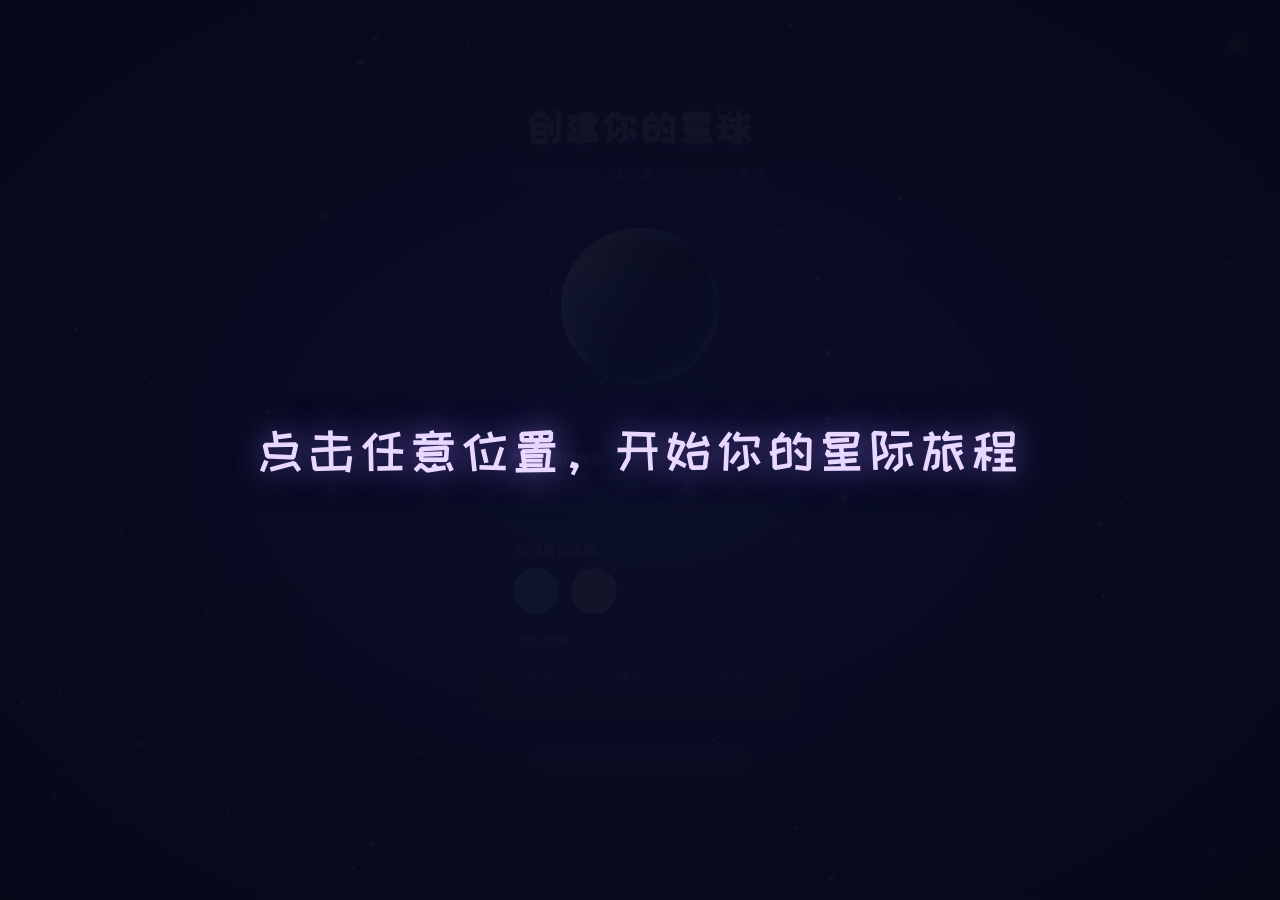
==== index.html @ 835b1e77 "初始提交：小王子伴读互动 H5 页面 6个互动环节完整实现：创建星球、发布招募令、角色审核、 深度表达、全景合影、视频等待页。纯前端项目，无构建工具。  Co-Authored-By: Claude " ====
<!DOCTYPE html>
<html lang="zh-CN">
<head>
  <meta charset="UTF-8">
  <meta name="viewport" content="width=device-width, initial-scale=1.0">
  <title>小王子星球 · 移民招募</title>

  <!-- Fonts (本地化) -->
  <link rel="stylesheet" href="css/fonts.css">

  <!-- Styles -->
  <link rel="stylesheet" href="css/style.css">
  <link rel="stylesheet" href="css/screens.css">
  <link rel="stylesheet" href="css/animations.css">

  <!-- Libraries (本地化) -->
  <script src="lib/anime.min.js"></script>
  <script src="lib/howler.min.js"></script>
  <script src="lib/wavesurfer.min.js"></script>
  <script src="lib/tsparticles.engine.min.js"></script>
  <script src="lib/tsparticles.bundle.min.js"></script>
  <script src="lib/typed.umd.js"></script>
</head>
<body>

  <!-- ============================================================
       全局背景 & 公共元素
       ============================================================ -->

  <!-- 粒子背景（保留兼容） -->
  <div id="particles-bg"></div>

  <!-- CSS 星空 -->
  <div class="stars" id="stars"></div>

  <!-- 流星 -->
  <div class="shooting-star" style="top:10%;left:5%;--angle:-25deg;--dur:6s;--delay:0.5s;--len:140px;"></div>
  <div class="shooting-star" style="top:25%;left:55%;--angle:-18deg;--dur:8s;--delay:3s;--len:180px;"></div>
  <div class="shooting-star" style="top:45%;left:20%;--angle:-32deg;--dur:7s;--delay:5.5s;--len:120px;"></div>
  <div class="shooting-star" style="top:18%;left:75%;--angle:-22deg;--dur:9s;--delay:2s;--len:160px;"></div>
  <div class="shooting-star" style="top:55%;left:40%;--angle:-28deg;--dur:10s;--delay:7s;--len:100px;"></div>

  <!-- BGM -->
  <!-- BGM 已禁用 -->

  <!-- 音效开关 -->
  <button id="audio-toggle" class="audio-btn" title="音效开关">
    <span class="audio-on">🔊</span>
    <span class="audio-off" style="display:none;">🔇</span>
  </button>


  <!-- 开始体验覆盖层（解锁音频） -->
  <div class="start-overlay" id="start-overlay">
    <div class="start-content">
      <div class="start-hint">点击任意位置，开始你的星际旅程</div>
    </div>
  </div>

  <!-- ============================================================
       环节一 · 创建星球
       - 命名星球、选颜色（蓝/粉）、选装饰（云朵/星环/小行星）
       - JS: planet-diy.js
       ============================================================ -->
  <section id="screen-1" class="screen active">
    <div class="screen-content screen-1-content">
      <h1 class="title-glow">创建你的星球</h1>
      <p class="subtitle">在浩瀚宇宙中，建立属于你自己的小星球</p>

      <div class="planet-stage">
        <div class="planet-container">
          <img id="planet-img" src="assets/images/planet/planet-base.png" alt="星球" class="planet-main">
        </div>
      </div>

      <div class="diy-panel">
        <div class="input-group">
          <label>为你的星球命名</label>
          <input type="text" id="planet-name-input" placeholder="输入星球名称..." maxlength="12">
        </div>
        <div class="color-picker">
          <label>选择星球色调</label>
          <div class="color-options">
            <button class="color-btn" data-color="blue" style="background: #7eb5e6;"></button>
            <button class="color-btn" data-color="pink" style="background: #f0a0b8;"></button>
          </div>
        </div>
        <div class="decoration-picker">
          <label>添加装饰</label>
          <div class="deco-options">
            <button class="deco-btn" data-deco="cloud">云朵</button>
            <button class="deco-btn" data-deco="ring">星环</button>
            <button class="deco-btn" data-deco="asteroid">小行星</button>
          </div>
        </div>
      </div>

      <button id="btn-create-planet" class="btn-primary btn-glow" disabled>
        创建我的星球！
      </button>
    </div>
  </section>


  <!-- ============================================================
       环节二 · 发布招募令
       - 思考气泡过渡 → 卷轴广播 → 黑影"我要来面试" → 审核官提示
       - 全自动推进，无需用户点击
       - JS: recruitment.js
       ============================================================ -->
  <section id="screen-2" class="screen">
    <div class="screen-content">
      <!-- 学生的星球（居中大图） -->
      <div class="s2-hero-planet" id="s2-hero-planet">
        <div class="s2-signal-rings" id="s2-signal-rings"></div>
        <span class="s2-hero-planet-name" id="s2-hero-planet-name"></span>
        <img src="assets/images/planet/planet-base.png" alt="我的星球" class="s2-hero-planet-img" id="s2-hero-planet-img">
      </div>

      <!-- 串场旁白字幕 -->
      <div class="narrator-subtitle" id="narrator-subtitle" style="display:none;">
        <span class="narrator-subtitle-text" id="narrator-subtitle-text"></span>
      </div>

      <!-- 阶段B：卷轴广播 -->
      <div class="scroll-container" id="scroll-container" style="display:none;">
        <div class="scroll-decoration scroll-top"></div>
        <div class="scroll-body" id="scroll-body">
          <h2 class="scroll-title" id="scroll-title"></h2>
          <div class="scroll-content" id="scroll-content"></div>
        </div>
        <div class="scroll-decoration scroll-bottom"></div>
      </div>

    </div>
  </section>


  <!-- ============================================================
       环节三 · 移民面试
       - 4角色同时登场，显示简历，学生点击选择1个 → 录音说理由
       - 暖色调控制台背景图
       - JS: review.js, characters.js
       ============================================================ -->
  <section id="screen-3" class="screen">
    <!-- 候选人网格（JS 动态填充） -->
    <div class="candidates-grid" id="candidates-grid"></div>

    <!-- 选中后：角色居中 + 录音按钮 -->
    <div class="s3-selected-phase" id="s3-selected-phase" style="display:none;">
      <div class="s3-selected-card" id="s3-selected-card"></div>
      <button class="s3-record-btn" id="s3-record-btn">
        <span class="s3-rec-ripple"></span>
        <span class="s3-rec-ripple"></span>
        <!-- 麦克风图片（与环节四同款） -->
        <img class="s3-mic-img" src="assets/images/ui/mic.png" alt="麦克风">
        <!-- 录音中的波形动画 -->
        <div class="s3-rec-waves">
          <span class="s3-wave-bar"></span>
          <span class="s3-wave-bar"></span>
          <span class="s3-wave-bar"></span>
          <span class="s3-wave-bar"></span>
          <span class="s3-wave-bar"></span>
        </div>
      </button>
      <span class="s3-record-hint" id="s3-record-hint">点击开始录音</span>
    </div>

    <!-- 助手飞行员对话框（底部） -->
    <div class="assistant-bar" id="assistant-bar">
      <div class="assistant-avatar">
        <img src="assets/images/characters/pilot-avatar.png" alt="助手飞行员">
      </div>
      <div class="assistant-content">
        <div class="assistant-message" id="assistant-message"></div>
      </div>
    </div>
  </section>


  <!-- ============================================================
       环节四 · 深度表达（邀请身边的人）
       - 三步：① 选人 → ② 星球相处说明书 → ③ 一句话总结
       - JS: invite.js
       ============================================================ -->
  <section id="screen-4" class="screen">

    <!-- 步骤指示器 -->
    <div class="s4-step-indicator" id="s4-step-indicator">
      <span class="step-dot active" data-step="1">1</span>
      <span class="step-line"></span>
      <span class="step-dot" data-step="2">2</span>
      <span class="step-line"></span>
      <span class="step-dot" data-step="3">3</span>
    </div>

    <!-- Step 1: 选人 -->
    <div class="s4-step active" id="s4-step-1">
      <div class="window-filmstrip">
        <div class="filmstrip-track">
          <div class="filmstrip-group">
            <div class="filmstrip-item"><img src="assets/images/妈妈.jpg" alt="妈妈"></div>
            <span class="filmstrip-label">妈妈</span>
          </div>
          <div class="filmstrip-group">
            <div class="filmstrip-item"><img src="assets/images/爸爸.jpg" alt="爸爸"></div>
            <span class="filmstrip-label">爸爸</span>
          </div>
          <div class="filmstrip-group">
            <div class="filmstrip-item"><img src="assets/images/好朋友.jpg" alt="好朋友"></div>
            <span class="filmstrip-label">好朋友</span>
          </div>
          <!-- 第二组（无缝循环） -->
          <div class="filmstrip-group">
            <div class="filmstrip-item"><img src="assets/images/妈妈.jpg" alt="妈妈"></div>
            <span class="filmstrip-label">妈妈</span>
          </div>
          <div class="filmstrip-group">
            <div class="filmstrip-item"><img src="assets/images/爸爸.jpg" alt="爸爸"></div>
            <span class="filmstrip-label">爸爸</span>
          </div>
          <div class="filmstrip-group">
            <div class="filmstrip-item"><img src="assets/images/好朋友.jpg" alt="好朋友"></div>
            <span class="filmstrip-label">好朋友</span>
          </div>
        </div>
      </div>

      <div class="holo-prompt">
        <div class="prompt-label">【发言提示】</div>
        <p class="prompt-text">
          除了书里的角色，你还可以邀请一个身边的人来你的星球。<br>
          想想看，你最想邀请谁？点击麦克风告诉我吧！
        </p>
      </div>
    </div>

    <!-- Step 2: 星球相处说明书 -->
    <div class="s4-step" id="s4-step-2" style="display:none;">
      <div class="s4-question-card">
        <div class="s4-card-icon">📖</div>
        <h3 class="s4-card-title">星球相处说明书</h3>
        <p class="s4-card-text">
          如果ta来到了你的星球，你会怎样和ta相处呢？<br>
          想一个让你们的星球充满快乐的相处秘诀吧！
        </p>
      </div>
    </div>

    <!-- Step 3: 封面语总结 -->
    <div class="s4-step" id="s4-step-3" style="display:none;">
      <div class="s4-question-card">
        <div class="s4-card-icon">✨</div>
        <h3 class="s4-card-title">相处说明书 · 封面语</h3>
        <p class="s4-card-text">
          用一句话总结：你领悟到的人与人之间相处的真谛是什么？
        </p>
      </div>
      <div class="s4-quotes-panel">
        <p class="s4-quotes-hint">也许这些话能给你一些灵感：</p>
        <div class="s4-quote-item">"真正重要的东西，用眼睛是看不见的。"<span class="s4-quote-author">—— 《小王子》</span></div>
        <div class="s4-quote-item">"如果你驯服了我，我们就彼此需要了。"<span class="s4-quote-author">—— 狐狸</span></div>
        <div class="s4-quote-item">"爱不是相互凝视，而是一起注视同一个方向。"<span class="s4-quote-author">—— 圣埃克苏佩里</span></div>
      </div>
    </div>

    <!-- 共享麦克风 -->
    <div class="s4-mic-wrap" id="s4MicWrap">
      <div class="mic-ripple"></div>
      <div class="mic-ripple"></div>
      <div class="mic-ripple"></div>
      <img class="mic-icon" src="assets/images/ui/mic.png" alt="麦克风">
      <div class="mic-shadow"></div>
      <div class="mic-hint">点击发言</div>
    </div>

    <!-- 飞行员对话框（与环节三同款） -->
    <div class="assistant-bar s4-assistant-bar" id="s4-assistant-bar" style="display:none;">
      <div class="assistant-avatar">
        <img src="assets/images/characters/pilot-avatar.png" alt="助手飞行员">
      </div>
      <div class="assistant-content">
        <div class="assistant-message" id="s4-assistant-message"></div>
      </div>
    </div>

    <!-- 完成 → 视频等待 -->
    <button id="btn-to-panorama" class="btn-primary btn-glow" style="display:none;">
      查看我的星球纪录片！
    </button>

  </section>


  <!-- ============================================================
       环节五 · 视频等待页
       - 纪录片生成等待状态
       - JS: video-wait.js
       ============================================================ -->
  <section id="screen-5" class="screen">
    <div class="screen-content s5-video-content">
      <!-- 浮动粒子 -->
      <div class="s5v-particles" id="s5v-particles"></div>

      <!-- 星球视觉 -->
      <div class="s5v-planet-visual">
        <div class="s5v-planet-glow"></div>
        <img id="s5v-planet-img" src="assets/images/planet/planet-base.png" alt="星球" class="s5v-planet-img">
        <div class="s5v-orbit-ring s5v-orbit-1"></div>
        <div class="s5v-orbit-ring s5v-orbit-2"></div>
        <div class="s5v-orbit-ring s5v-orbit-3"></div>
      </div>

      <!-- 主文案 -->
      <h2 class="s5v-title" id="s5v-title"></h2>
      <p class="s5v-subtitle" id="s5v-subtitle"></p>

      <!-- 装饰进度条 -->
      <div class="s5v-progress-wrap">
        <div class="s5v-progress-bar">
          <div class="s5v-progress-glow"></div>
        </div>
        <p class="s5v-progress-hint">请耐心等待……</p>
      </div>

      <!-- 底部操作 -->
      <div class="s5v-actions">
        <button id="btn-restart" class="btn-secondary">重新开始</button>
      </div>
    </div>
  </section>


  <!-- ============================================================
       公共：转场遮罩 & 脚本加载
       ============================================================ -->
  <div id="transition-overlay" class="transition-overlay"></div>

  <!-- JS 模块（按依赖顺序加载） -->
  <script src="js/audio-manager.js"></script>
  <script src="js/particles-config.js"></script>
  <script src="js/recorder.js"></script>
  <script src="js/planet-diy.js"></script>      <!-- 环节一 -->
  <script src="js/recruitment.js"></script>      <!-- 环节二 -->
  <script src="js/characters.js"></script>       <!-- 环节三(数据) -->
  <script src="js/review.js"></script>           <!-- 环节三 -->
  <script src="js/invite.js"></script>           <!-- 环节四 -->
  <script src="js/video-wait.js"></script>       <!-- 环节五 -->
  <script src="js/app.js"></script>              <!-- 主控制器 -->
</body>
</html>
---- css/fonts.css ----
/* 本地字体（替代 Google Fonts CDN） */
@font-face {
  font-family: 'Ma Shan Zheng';
  font-style: normal;
  font-weight: 400;
  font-display: swap;
  src: url(../assets/fonts/MaShanZheng-Regular.ttf) format('truetype');
}
@font-face {
  font-family: 'Noto Sans SC';
  font-style: normal;
  font-weight: 300;
  font-display: swap;
  src: url(../assets/fonts/NotoSansSC-Light.ttf) format('truetype');
}
@font-face {
  font-family: 'Noto Sans SC';
  font-style: normal;
  font-weight: 400;
  font-display: swap;
  src: url(../assets/fonts/NotoSansSC-Regular.ttf) format('truetype');
}
@font-face {
  font-family: 'Noto Sans SC';
  font-style: normal;
  font-weight: 500;
  font-display: swap;
  src: url(../assets/fonts/NotoSansSC-Medium.ttf) format('truetype');
}
@font-face {
  font-family: 'Noto Sans SC';
  font-style: normal;
  font-weight: 700;
  font-display: swap;
  src: url(../assets/fonts/NotoSansSC-Bold.ttf) format('truetype');
}
@font-face {
  font-family: 'ZCOOL KuaiLe';
  font-style: normal;
  font-weight: 400;
  font-display: swap;
  src: url(../assets/fonts/ZCOOLKuaiLe-Regular.ttf) format('truetype');
}
---- css/style.css ----
/* ===== 全局样式 ===== */
:root {
  --bg-dark: #0a0e27;
  --bg-deep: #060918;
  --primary: #6c5ce7;
  --primary-light: #a29bfe;
  --accent: #fdcb6e;
  --accent-glow: #f9ca24;
  --success: #00b894;
  --danger: #e17055;
  --warning: #fdcb6e;
  --text: #dfe6e9;
  --text-dim: #636e72;
  --card-bg: rgba(255, 255, 255, 0.05);
  --card-border: rgba(255, 255, 255, 0.1);
  --font-display: 'ZCOOL KuaiLe', 'Ma Shan Zheng', cursive;
  --font-body: 'ZCOOL KuaiLe', -apple-system, sans-serif;
  --glow-primary: 0 0 20px rgba(108, 92, 231, 0.5), 0 0 40px rgba(108, 92, 231, 0.3);
  --glow-accent: 0 0 20px rgba(253, 203, 110, 0.5), 0 0 40px rgba(253, 203, 110, 0.3);
}

* {
  margin: 0;
  padding: 0;
  box-sizing: border-box;
}

html, body {
  width: 100%;
  height: 100%;
  overflow: hidden;
  background: linear-gradient(135deg, #0a0a2e 0%, #1a1040 40%, #0d0d28 100%);
  color: #e0d8f0;
  font-family: 'Noto Sans SC', var(--font-body);
  font-size: 14px;
  -webkit-font-smoothing: antialiased;
}

/* ===== 星空背景 (CSS Stars) ===== */
#particles-bg {
  display: none; /* tsParticles 已替换为 CSS 星空 */
}

.stars {
  position: fixed;
  top: 0;
  left: 0;
  width: 100%;
  height: 100%;
  pointer-events: none;
  z-index: 0;
}

.star {
  position: absolute;
  border-radius: 50%;
  background: rgba(255,255,255,1);
}

.star-warm {
  animation: starTwinkleWarm var(--d) ease-in-out infinite alternate;
  box-shadow: 0 0 4px rgba(255,220,130,0.6), 0 0 10px rgba(255,220,130,0.25);
}

.star-cool {
  animation: starTwinkleWarm var(--d) ease-in-out infinite alternate;
  box-shadow: 0 0 4px rgba(180,200,255,0.6), 0 0 10px rgba(180,200,255,0.25);
}

.star-bright {
  animation: starTwinkleBright var(--d) ease-in-out infinite alternate;
  box-shadow: 0 0 6px rgba(255,255,255,0.8), 0 0 16px rgba(255,220,160,0.4), 0 0 30px rgba(255,220,160,0.15);
}

@keyframes starTwinkleWarm {
  0%   { opacity: 0.15; transform: scale(0.8); }
  100% { opacity: 0.9;  transform: scale(1.2); }
}

@keyframes starTwinkleBright {
  0%   { opacity: 0.3; transform: scale(0.9); }
  100% { opacity: 1;   transform: scale(1.4); }
}

/* ===== 流星 ===== */
.shooting-star {
  position: fixed;
  height: 2px;
  border-radius: 2px;
  opacity: 0;
  z-index: 0;
  pointer-events: none;
  animation: shoot var(--dur) ease-in var(--delay) infinite;
  transform: rotate(var(--angle));
}

.shooting-star::before {
  content: '';
  position: absolute;
  top: 0; left: 0;
  width: 100%; height: 100%;
  background: linear-gradient(90deg, transparent, rgba(255,230,170,0.4) 30%, rgba(255,220,140,0.9));
  border-radius: 2px;
}

.shooting-star::after {
  content: '';
  position: absolute;
  top: 50%; right: -3px;
  width: 6px; height: 6px;
  transform: translateY(-50%);
  border-radius: 50%;
  background: rgba(255,240,200,1);
  box-shadow: 0 0 8px rgba(255,230,170,0.9), 0 0 20px rgba(255,220,140,0.5);
}

@keyframes shoot {
  0%   { opacity: 0; transform: rotate(var(--angle)) translateX(0); width: 40px; }
  3%   { opacity: 1; width: var(--len); }
  20%  { opacity: 0.8; }
  35%  { opacity: 0; transform: rotate(var(--angle)) translateX(500px); }
  100% { opacity: 0; }
}

/* ===== Screen 基础 ===== */
.screen {
  position: fixed;
  top: 0;
  left: 0;
  width: 100%;
  height: 100%;
  display: none;
  z-index: 1;
  overflow-y: auto;
  overflow-x: hidden;
}

.screen.active {
  display: flex;
  align-items: center;
  justify-content: center;
}

.screen-content {
  position: relative;
  width: 100%;
  max-width: 1000px;
  margin: 0 auto;
  padding: 2vh 20px;
  z-index: 2;
  text-align: center;
}

/* ===== 开始体验覆盖层 ===== */
.start-overlay {
  position: fixed;
  inset: 0;
  z-index: 200;
  background: radial-gradient(ellipse at center, rgba(10, 14, 39, 0.95) 0%, rgba(6, 9, 24, 0.98) 100%);
  display: flex;
  align-items: center;
  justify-content: center;
  cursor: pointer;
  transition: opacity 0.8s ease;
}

.start-overlay.hidden {
  opacity: 0;
  pointer-events: none;
}

.start-content {
  text-align: center;
}

.start-title {
  font-family: var(--font-display);
  font-size: clamp(2rem, 4vw, 3.5rem);
  color: #e8d8ff;
  letter-spacing: 6px;
  text-shadow: 0 0 30px rgba(160, 120, 255, 0.5), 0 0 60px rgba(160, 120, 255, 0.2);
  margin-bottom: 24px;
}

.start-hint {
  font-family: var(--font-display);
  font-size: clamp(2rem, 4vw, 3.5rem);
  color: #e8d8ff;
  letter-spacing: 6px;
  text-shadow: 0 0 30px rgba(160, 120, 255, 0.5), 0 0 60px rgba(160, 120, 255, 0.2);
  animation: startPulse 2s ease-in-out infinite;
}

@keyframes startPulse {
  0%, 100% { opacity: 0.6; }
  50% { opacity: 1; }
}

/* ===== 转场遮罩 ===== */
.transition-overlay {
  position: fixed;
  top: 0;
  left: 0;
  width: 100%;
  height: 100%;
  background: var(--bg-dark);
  z-index: 100;
  opacity: 0;
  pointer-events: none;
}

/* ===== 音频按钮 ===== */
.audio-btn {
  position: fixed;
  top: 20px;
  right: 20px;
  z-index: 99;
  width: 44px;
  height: 44px;
  border-radius: 50%;
  border: 2px solid var(--card-border);
  background: var(--card-bg);
  color: var(--text);
  font-size: 20px;
  cursor: pointer;
  backdrop-filter: blur(10px);
  transition: all 0.3s ease;
  display: flex;
  align-items: center;
  justify-content: center;
}

.audio-btn:hover {
  border-color: var(--primary-light);
  box-shadow: var(--glow-primary);
  transform: scale(1.1);
}

/* ===== 通用标题 ===== */
.title-glow {
  font-family: var(--font-display);
  font-size: clamp(1.4rem, 3.5vh, 2.5rem);
  color: var(--accent);
  text-shadow: 0 0 20px rgba(253, 203, 110, 0.6), 0 0 40px rgba(253, 203, 110, 0.3);
  margin-bottom: 0.5vh;
}

.subtitle {
  font-size: clamp(0.8rem, 1.5vh, 1.1rem);
  color: var(--text-dim);
  margin-bottom: 2vh;
  letter-spacing: 2px;
}

.section-title {
  font-family: var(--font-display);
  font-size: 1.8rem;
  color: var(--accent);
  text-shadow: 0 0 15px rgba(253, 203, 110, 0.4);
  margin-bottom: 8px;
}

.section-desc {
  font-size: 1rem;
  color: var(--text-dim);
  margin-bottom: 24px;
}

/* ===== 按钮 ===== */
.btn-primary {
  display: inline-flex;
  align-items: center;
  justify-content: center;
  gap: 6px;
  padding: 10px 28px;
  font-family: var(--font-display);
  font-size: 1rem;
  color: #fff;
  background: linear-gradient(135deg, var(--primary), #8b5cf6);
  border: none;
  border-radius: 50px;
  cursor: pointer;
  transition: all 0.3s ease;
  position: relative;
  overflow: hidden;
}

.btn-primary:hover:not(:disabled) {
  transform: translateY(-2px);
  box-shadow: var(--glow-primary);
}

.btn-primary:disabled {
  opacity: 0.4;
  cursor: not-allowed;
}

.btn-primary::after {
  content: '';
  position: absolute;
  inset: 0;
  background: linear-gradient(135deg, transparent 30%, rgba(255,255,255,0.1) 50%, transparent 70%);
  transform: translateX(-100%);
  transition: transform 0.6s;
}

.btn-primary:hover:not(:disabled)::after {
  transform: translateX(100%);
}

.btn-secondary {
  padding: 12px 30px;
  font-family: var(--font-display);
  font-size: 1rem;
  color: var(--text);
  background: transparent;
  border: 2px solid var(--card-border);
  border-radius: 50px;
  cursor: pointer;
  transition: all 0.3s ease;
}

.btn-secondary:hover {
  border-color: var(--primary-light);
  color: var(--primary-light);
}

.btn-sm {
  padding: 8px 20px;
  font-size: 0.9rem;
}

.btn-glow {
  animation: btnGlowPulse 2s ease-in-out infinite;
}

/* ===== 输入框 ===== */
.input-group {
  margin-bottom: 1.5vh;
  text-align: left;
}

.input-group label {
  display: block;
  font-size: 0.95rem;
  color: var(--primary-light);
  margin-bottom: 8px;
  letter-spacing: 1px;
}

.input-group input {
  width: 100%;
  padding: 8px 12px;
  font-family: var(--font-body);
  font-size: 0.95rem;
  color: var(--text);
  background: rgba(255, 255, 255, 0.06);
  border: 2px solid var(--card-border);
  border-radius: 12px;
  outline: none;
  transition: all 0.3s ease;
}

.input-group input:focus {
  border-color: var(--primary);
  box-shadow: 0 0 15px rgba(108, 92, 231, 0.3);
  background: rgba(255, 255, 255, 0.08);
}

.input-group input::placeholder {
  color: var(--text-dim);
}

/* ===== 卡片容器 ===== */
.card {
  background: var(--card-bg);
  border: 1px solid var(--card-border);
  border-radius: 16px;
  padding: 20px;
  backdrop-filter: blur(10px);
}

/* ===== 滚动条 ===== */
::-webkit-scrollbar {
  width: 6px;
}

::-webkit-scrollbar-track {
  background: transparent;
}

::-webkit-scrollbar-thumb {
  background: rgba(108, 92, 231, 0.3);
  border-radius: 3px;
}

::-webkit-scrollbar-thumb:hover {
  background: rgba(108, 92, 231, 0.5);
}
---- css/screens.css ----
/* ========== Screen 1: 星球DIY (星球图2 风格) ========== */

/* Screen 1 专用居中布局 */
.screen-1-content {
  max-width: 520px;
  padding: 32px 28px;
  display: flex;
  flex-direction: column;
  align-items: center;
  gap: 24px;
  height: 100vh;
  overflow-y: auto;
  justify-content: center;
  scrollbar-width: none; /* Firefox */
  -ms-overflow-style: none; /* IE/Edge */
}

.screen-1-content::-webkit-scrollbar {
  display: none; /* Chrome/Safari */
}

/* 覆盖 Screen 1 的标题样式 */
#screen-1 .title-glow {
  font-family: 'ZCOOL KuaiLe', sans-serif;
  font-size: 32px;
  letter-spacing: 3px;
  color: #e8d8ff;
  text-shadow: 0 0 20px rgba(160,120,255,0.4);
}

#screen-1 .subtitle {
  font-size: 14px;
  color: rgba(200,190,220,0.5);
  letter-spacing: 1px;
  margin-bottom: 0;
}

/* 星球舞台 */
.planet-stage {
  position: relative;
  width: 280px;
  height: 280px;
  display: flex;
  align-items: center;
  justify-content: center;
}

.planet-container {
  position: relative;
  width: 100%;
  height: 100%;
  display: flex;
  align-items: center;
  justify-content: center;
}

.planet-main {
  width: 220px;
  height: 220px;
  object-fit: contain;
  animation: planetFloat 5s ease-in-out infinite;
}

/* DIY 面板 */
.diy-panel {
  width: 100%;
  display: flex;
  flex-direction: column;
  gap: 20px;
  background: rgba(255,255,255,0.05);
  border: 1px solid rgba(255,255,255,0.08);
  border-radius: 20px;
  padding: 24px 28px;
  backdrop-filter: blur(8px);
  position: relative;
  z-index: 10;
}

/* 输入组 - Screen 1 覆盖 */
#screen-1 .input-group label,
.color-picker > label,
.decoration-picker > label {
  font-size: 14px;
  font-weight: 500;
  color: rgba(200,190,230,0.7);
  letter-spacing: 0.5px;
}

#screen-1 .input-group input {
  padding: 10px 16px;
  border-radius: 12px;
  border: 1px solid rgba(160,140,220,0.2);
  background: rgba(255,255,255,0.06);
  color: #e0d8f0;
  font-size: 15px;
  outline: none;
  transition: border-color 0.3s;
}

#screen-1 .input-group input:focus {
  border-color: rgba(160,140,220,0.5);
  box-shadow: none;
}

#screen-1 .input-group input::placeholder {
  color: rgba(200,190,220,0.3);
}

/* 颜色选择器 */
.color-picker {
  display: flex;
  flex-direction: column;
  gap: 10px;
}

.color-picker label {
  display: block;
  font-size: 14px;
  color: rgba(200,190,230,0.7);
  letter-spacing: 0.5px;
}

.color-options {
  display: flex;
  gap: 12px;
}

.color-btn {
  width: 40px;
  height: 40px;
  border-radius: 50%;
  border: 3px solid transparent;
  cursor: pointer;
  transition: all 0.3s;
  font-size: 0;
  overflow: hidden;
  text-indent: -999px;
}

.color-btn.active {
  border-color: rgba(255,255,255,0.7);
  box-shadow: 0 0 12px rgba(255,255,255,0.2);
  transform: scale(1.1);
}

.color-btn:hover {
  transform: scale(1.1);
}

/* 装饰选择器 */
.decoration-picker {
  display: flex;
  flex-direction: column;
  gap: 10px;
}

.decoration-picker label {
  display: block;
  font-size: 14px;
  color: rgba(200,190,230,0.7);
  letter-spacing: 0.5px;
}

.deco-options {
  display: flex;
  gap: 10px;
}

.deco-btn {
  padding: 8px 16px;
  border-radius: 12px;
  border: 1px solid rgba(160,140,220,0.2);
  background: rgba(255,255,255,0.05);
  color: rgba(200,190,230,0.8);
  font-size: 13px;
  cursor: pointer;
  transition: all 0.3s;
}

.deco-btn.active {
  border-color: rgba(160,140,220,0.5);
  background: rgba(160,140,220,0.15);
  color: #e0d8f0;
  box-shadow: 0 0 10px rgba(160,140,220,0.15);
}

.deco-btn:hover {
  border-color: rgba(160,140,220,0.4);
  background: rgba(160,140,220,0.1);
}

/* Screen 1 主按钮样式覆盖 */
#screen-1 .btn-primary {
  padding: 14px 48px;
  border-radius: 28px;
  border: 1px solid rgba(180,150,255,0.3);
  background: linear-gradient(135deg, rgba(160,120,255,0.5), rgba(120,80,220,0.6));
  color: rgba(230,220,255,0.95);
  font-family: 'ZCOOL KuaiLe', sans-serif;
  font-size: 18px;
  letter-spacing: 2px;
  cursor: pointer;
  box-shadow: 0 4px 20px rgba(140,100,255,0.25);
  transition: all 0.3s;
  backdrop-filter: blur(8px);
}

#screen-1 .btn-primary:hover {
  transform: scale(1.05);
  box-shadow: 0 6px 28px rgba(140,100,255,0.4);
}

#screen-1 .btn-primary:active {
  transform: scale(0.97);
}

#screen-1 .btn-primary:disabled {
  opacity: 0.35;
  cursor: not-allowed;
  transform: none;
  box-shadow: none;
}

/* ========== Screen 2: 招募令 ========== */
.mini-planet {
  display: none;
}

.mini-planet-img {
  width: 50px;
  height: 50px;
  object-fit: contain;
  animation: planetFloat 4s ease-in-out infinite;
}

.mini-planet-name {
  font-family: var(--font-display);
  font-size: 0.9rem;
  color: var(--accent);
}

/* -- S2 学生星球（居中大图） -- */
.s2-hero-planet {
  display: flex;
  flex-direction: column;
  align-items: center;
  position: fixed;
  top: 15vh;
  left: 50%;
  transform: translateX(-50%);
  z-index: 10;
}

.s2-hero-planet-img {
  width: clamp(140px, 30vw, 220px);
  height: clamp(140px, 30vw, 220px);
  object-fit: contain;
  animation: planetFloat 4s ease-in-out infinite;
  filter: drop-shadow(0 0 20px rgba(160, 140, 255, 0.3));
}

.s2-hero-planet-name {
  font-family: var(--font-display);
  font-size: clamp(16px, 2.5vw, 22px);
  color: var(--accent);
  margin-bottom: 12px;
  letter-spacing: 1px;
  text-shadow: 0 0 10px rgba(180, 160, 255, 0.4);
}

/* 信号波纹容器 */
.s2-signal-rings {
  position: absolute;
  top: 50%;
  left: 50%;
  transform: translate(-50%, -50%);
  width: 0;
  height: 0;
  pointer-events: none;
}

.s2-signal-ring {
  position: absolute;
  top: 50%;
  left: 50%;
  transform: translate(-50%, -50%);
  width: 60px;
  height: 60px;
  border-radius: 50%;
  border: 2px solid rgba(160, 140, 255, 0.6);
  box-shadow: 0 0 12px rgba(160, 140, 255, 0.3), inset 0 0 12px rgba(160, 140, 255, 0.1);
  opacity: 0;
}

/* -- 全息招募令面板 -- */
.scroll-container {
  max-width: 420px;
  margin: 5vh auto 2vh;
  position: relative;
}

.scroll-decoration {
  display: none;
}

.scroll-body {
  position: relative;
  background: radial-gradient(ellipse at center,
    rgba(120, 100, 220, 0.12) 0%,
    rgba(80, 60, 180, 0.06) 60%,
    transparent 100%);
  backdrop-filter: blur(16px) saturate(1.2);
  -webkit-backdrop-filter: blur(16px) saturate(1.2);
  border: 1px solid rgba(160, 140, 255, 0.2);
  border-radius: 20px;
  padding: 32px 28px;
  color: #e0d8f0;
  font-family: var(--font-display);
  max-height: 0;
  overflow: hidden;
  opacity: 0;
  transform-origin: top;
  box-shadow:
    0 0 40px rgba(120, 100, 220, 0.1),
    0 0 80px rgba(120, 100, 220, 0.05),
    inset 0 0 30px rgba(160, 140, 255, 0.04);
}

/* 顶部发光边线 */
.scroll-body::before {
  content: '';
  position: absolute;
  top: 0;
  left: 10%;
  right: 10%;
  height: 1px;
  background: linear-gradient(90deg, transparent, rgba(180, 160, 255, 0.6), transparent);
}

/* 扫描线动画 */
.scroll-body::after {
  content: '';
  position: absolute;
  top: 0;
  left: 0;
  right: 0;
  height: 2px;
  background: linear-gradient(90deg, transparent, rgba(180, 160, 255, 0.4), transparent);
  animation: holoScanline 3s ease-in-out infinite;
  pointer-events: none;
}

@keyframes holoScanline {
  0%, 100% { top: 0; opacity: 0; }
  10% { opacity: 1; }
  90% { opacity: 1; }
  100% { top: 100%; opacity: 0; }
}

.scroll-body.unrolled {
  animation: holoReveal 0.4s ease-out forwards;
}

@keyframes holoReveal {
  0% {
    max-height: 0;
    opacity: 0;
    transform: scaleY(0.8);
    filter: brightness(1.5) blur(2px);
  }
  100% {
    max-height: 55vh;
    opacity: 1;
    transform: scaleY(1);
    filter: brightness(1) blur(0);
  }
}

.scroll-title {
  font-size: 1.4rem;
  color: #e8d8ff;
  margin-bottom: 20px;
  padding-bottom: 12px;
  border-bottom: 1px solid rgba(160, 140, 255, 0.2);
  text-shadow: 0 0 12px rgba(180, 160, 255, 0.4);
  letter-spacing: 1px;
}

.scroll-content {
  font-size: 1.15rem;
  line-height: 1.9;
  text-align: left;
  color: rgba(220, 210, 240, 0.85);
  letter-spacing: 0.3px;
}

/* -- 黑影角色 -- */
.shadow-figure {
  position: fixed;
  bottom: 10vh;
  right: -60px;
  display: flex;
  flex-direction: column;
  align-items: center;
  z-index: 50;
}

.shadow-body {
  width: 60px;
  height: 90px;
  background: radial-gradient(ellipse at center, rgba(0,0,0,0.85) 30%, rgba(0,0,0,0.4) 70%, transparent 100%);
  border-radius: 30px 30px 20px 20px;
  filter: blur(2px);
}

/* -- 串场旁白字幕 -- */
.narrator-subtitle {
  position: fixed;
  bottom: 15vh;
  left: 50%;
  transform: translateX(-50%);
  width: 80%;
  max-width: 500px;
  text-align: center;
  z-index: 55;
}

.narrator-subtitle-text {
  font-family: var(--font-display);
  font-size: clamp(20px, 2.8vw, 28px);
  color: #e8d8ff;
  line-height: 2;
  letter-spacing: 0.5px;
  text-shadow: 0 0 12px rgba(180, 140, 255, 0.4);
}

/* -- 审核官提示横幅 -- */
.announce-banner {
  position: fixed;
  inset: 0;
  margin: auto;
  width: fit-content;
  height: fit-content;
  z-index: 60;
  text-align: center;
}

.announce-text {
  font-family: var(--font-display);
  font-size: clamp(22px, 3vw, 32px);
  color: #fdcb6e;
  text-shadow: 0 0 20px rgba(253, 203, 110, 0.6), 0 0 40px rgba(253, 203, 110, 0.3);
  letter-spacing: 2px;
}

/* ========== Screen 3: 控制台审核视角 ========== */

/* -- 全屏背景图 -- */
#screen-3 {
  --primary: #e7a85c;
  --primary-light: #ffc88a;
  --accent: #ffd4a0;
  --accent-glow: #ffb060;
  --glow-primary: 0 0 20px rgba(231, 168, 92, 0.5), 0 0 40px rgba(231, 168, 92, 0.3);
  --glow-accent: 0 0 20px rgba(255, 212, 160, 0.5), 0 0 40px rgba(255, 212, 160, 0.3);
  background: url('../assets/images/bg/console-bg.png') center center / cover no-repeat;
  background-color: #1a0e05;
}

/* 窗外星空区域（已隐藏，不再需要浮动星球） */
.cockpit-window {
  display: none;
}

/* 隐藏CSS模拟的元素，用背景图代替 */
.window-frame,
.window-stars {
  display: none;
}

/* 星球悬浮在穹顶中央偏上 */
.window-planet {
  position: absolute;
  top: 5%;
  left: 50%;
  transform: translateX(-50%);
  width: clamp(80px, 8vw, 140px);
  height: clamp(80px, 8vw, 140px);
  z-index: 5;
  animation: planetFloat 6s ease-in-out infinite;
}

.window-planet-img {
  width: 100%;
  height: 100%;
  filter: drop-shadow(0 0 15px rgba(255, 190, 120, 0.6));
}

.window-planet .residents-layer {
  position: absolute;
  inset: 0;
}

.window-planet .planet-label {
  position: absolute;
  bottom: -22px;
  left: 50%;
  transform: translateX(-50%);
  white-space: nowrap;
  font-size: 0.8rem;
  text-shadow: 0 0 10px rgba(255, 190, 120, 0.6);
}

.residents-layer {
  position: absolute;
  inset: 0;
  pointer-events: none;
}

.residents-layer .resident {
  position: absolute;
  width: clamp(28px, 3vw, 48px);
  height: clamp(28px, 3vw, 48px);
  object-fit: contain;
  animation: bounceIn 0.6s ease;
}

.planet-label {
  font-family: var(--font-display);
  font-size: 1rem;
  color: var(--accent);
  margin-top: 10px;
  text-align: center;
}

.review-planet-img {
  width: 100%;
  height: 100%;
  object-fit: contain;
}

/* -- 控制台桌面（已弃用，保留class防止其他引用报错） -- */
.console-desk { display: none; }
.desk-surface { display: none; }

/* -- 中央平台：角色道具展示 -- */
.stage-center {
  position: absolute;
  bottom: 22%;
  left: 50%;
  transform: translateX(-50%);
  z-index: 10;
  display: flex;
  flex-direction: column;
  align-items: center;
  pointer-events: none;
}

.stage-name {
  display: none;
}

.stage-prop {
  position: relative;
  width: clamp(280px, 36vw, 550px);
  height: clamp(300px, 45vh, 600px);
  display: flex;
  align-items: flex-end;
  justify-content: center;
}

.stage-prop img {
  max-width: 100%;
  max-height: 100%;
  object-fit: contain;
  filter: drop-shadow(0 10px 40px rgba(0, 0, 0, 0.4));
}

/* 电子简历卡片 — 右中位置漂浮 */
.resume-card {
  position: fixed;
  top: 50%;
  right: 5vw;
  transform: translateY(-50%);
  width: clamp(160px, 22vw, 240px);
  z-index: 20;
  background: linear-gradient(135deg,
    rgba(30, 20, 70, 0.85) 0%,
    rgba(45, 30, 100, 0.8) 50%,
    rgba(30, 20, 70, 0.85) 100%);
  backdrop-filter: blur(16px) saturate(1.3);
  -webkit-backdrop-filter: blur(16px) saturate(1.3);
  border: 1px solid rgba(160, 140, 255, 0.3);
  border-radius: 16px;
  padding: 18px 16px;
  box-shadow:
    0 0 30px rgba(100, 80, 200, 0.15),
    0 0 1px rgba(180, 160, 255, 0.4),
    inset 0 0 20px rgba(120, 100, 220, 0.08);
  animation: resumeFloat 3s ease-in-out infinite;
}

@keyframes resumeFloat {
  0%, 100% { transform: translateY(-50%); }
  50% { transform: translateY(calc(-50% - 6px)); }
}

.resume-header {
  text-align: center;
  margin-bottom: 14px;
  padding-bottom: 10px;
  border-bottom: 1px solid rgba(180, 160, 255, 0.3);
}

.resume-title {
  font-family: var(--font-display);
  font-size: clamp(12px, 1.6vw, 15px);
  color: #ddd0ff;
  letter-spacing: 1px;
  text-shadow: 0 0 8px rgba(180, 160, 255, 0.4);
}

.resume-body {
  display: flex;
  flex-direction: column;
  gap: 10px;
}

.resume-field {
  display: flex;
  flex-direction: column;
  gap: 2px;
}

.resume-label {
  font-family: var(--font-display);
  font-size: clamp(10px, 1.2vw, 12px);
  color: rgba(200, 185, 255, 0.7);
  letter-spacing: 0.5px;
  text-transform: uppercase;
}

.resume-value {
  font-family: var(--font-display);
  font-size: clamp(13px, 1.5vw, 16px);
  color: #f0ecff;
  line-height: 1.5;
  text-shadow: 0 0 6px rgba(200, 180, 255, 0.2);
}

/* 传送光柱特效 */
.teleport-beam {
  position: absolute;
  bottom: 0;
  left: 50%;
  transform: translateX(-50%);
  width: clamp(140px, 18vw, 300px);
  height: 0;
  opacity: 0;
  background: linear-gradient(
    90deg,
    transparent 0%,
    rgba(255, 220, 160, 0.25) 15%,
    rgba(255, 240, 200, 0.6) 35%,
    rgba(255, 255, 240, 0.8) 50%,
    rgba(255, 240, 200, 0.6) 65%,
    rgba(255, 220, 160, 0.25) 85%,
    transparent 100%
  );
  border-left: 2px solid rgba(255, 230, 180, 0.4);
  border-right: 2px solid rgba(255, 230, 180, 0.4);
  box-shadow:
    0 0 40px rgba(255, 200, 130, 0.5),
    0 0 80px rgba(255, 200, 130, 0.3),
    inset 0 0 30px rgba(255, 255, 240, 0.2);
  pointer-events: none;
  z-index: 9;
}

/* -- 底部操作栏 -- */
.bottom-bar {
  position: absolute;
  bottom: 2vh;
  left: 50%;
  transform: translateX(-50%);
  z-index: 15;
  display: flex;
  flex-direction: column;
  align-items: center;
  gap: 1vh;
}

/* -- 全息申请卡 -- */
.holo-card-area {
  width: 100%;
  display: flex;
  justify-content: center;
  z-index: 10;
}

.holo-card {
  position: relative;
  width: clamp(320px, 42vw, 620px);
  min-height: 0;
  background: linear-gradient(135deg,
    rgba(255, 180, 100, 0.10) 0%,
    rgba(231, 168, 92, 0.12) 50%,
    rgba(255, 210, 150, 0.06) 100%
  );
  border: 1px solid rgba(255, 200, 130, 0.25);
  border-radius: 12px;
  padding: 1.5vh 2vw;
  backdrop-filter: blur(12px);
  box-shadow:
    0 0 25px rgba(255, 180, 100, 0.12),
    0 0 60px rgba(231, 168, 92, 0.08),
    inset 0 0 30px rgba(255, 200, 130, 0.04);
  animation: holoFloat 4s ease-in-out infinite;
  overflow: hidden;
}

/* 全息扫描线 */
.holo-scan-line {
  position: absolute;
  top: 0;
  left: 0;
  width: 100%;
  height: 2px;
  background: linear-gradient(90deg, transparent, rgba(255, 200, 130, 0.5), transparent);
  animation: holoScan 3s linear infinite;
  z-index: 20;
}

.holo-card-inner {
  position: relative;
  z-index: 2;
}

.holo-header {
  font-family: 'Courier New', monospace;
  font-size: clamp(0.65rem, 0.8vw, 1rem);
  color: rgba(255, 200, 130, 0.7);
  letter-spacing: 4px;
  text-transform: uppercase;
  margin-bottom: 0.6vh;
  text-align: center;
}

.holo-avatar {
  width: clamp(56px, 6vw, 96px);
  height: clamp(56px, 6vw, 96px);
  margin: 0 auto 0.8vh;
  border-radius: 50%;
  border: 2px solid rgba(255, 200, 130, 0.3);
  overflow: hidden;
  box-shadow: 0 0 20px rgba(255, 190, 120, 0.2);
}

.holo-card .character-img {
  width: 100%;
  height: 100%;
  object-fit: contain;
  margin: 0;
}

.holo-card .character-name {
  font-family: var(--font-display);
  font-size: clamp(1.2rem, 1.6vw, 2rem);
  color: #ffd4a0;
  text-align: center;
  margin-bottom: 0.4vh;
  text-shadow: 0 0 10px rgba(255, 200, 130, 0.4);
}

.holo-field {
  display: flex;
  justify-content: space-between;
  align-items: center;
  padding: 0.3vh 0;
  border-bottom: 1px solid rgba(255, 200, 130, 0.08);
}

.holo-label {
  font-family: 'Courier New', monospace;
  font-size: clamp(0.65rem, 0.75vw, 0.95rem);
  color: rgba(255, 200, 130, 0.5);
  letter-spacing: 2px;
  text-transform: uppercase;
}

.holo-value {
  font-size: clamp(0.8rem, 0.9vw, 1.1rem);
  color: rgba(255, 240, 220, 0.9);
}

.holo-divider {
  height: 1px;
  margin: 0.5vh 0;
  background: linear-gradient(90deg, transparent, rgba(255, 200, 130, 0.3), transparent);
}

.holo-card .character-dialogue {
  font-size: clamp(0.9rem, 1.1vw, 1.3rem);
  line-height: 1.6;
  color: rgba(255, 240, 220, 0.85);
  min-height: 3vh;
  max-height: 20vh;
  overflow-y: auto;
  padding: 0.8vh 1vw;
  background: rgba(0, 0, 0, 0.15);
  border-radius: 8px;
  border-left: 2px solid rgba(255, 200, 130, 0.3);
}

/* 全息粒子 */
.holo-particles {
  position: absolute;
  inset: -10px;
  pointer-events: none;
  z-index: 1;
  background:
    radial-gradient(1px 1px at 20% 30%, rgba(255, 200, 130, 0.5) 50%, transparent 100%),
    radial-gradient(1px 1px at 80% 60%, rgba(255, 220, 160, 0.4) 50%, transparent 100%),
    radial-gradient(1px 1px at 50% 80%, rgba(231, 168, 92, 0.5) 50%, transparent 100%),
    radial-gradient(1px 1px at 10% 70%, rgba(255, 190, 120, 0.3) 50%, transparent 100%),
    radial-gradient(1px 1px at 90% 20%, rgba(255, 220, 160, 0.3) 50%, transparent 100%);
  animation: twinkle 2s ease-in-out infinite alternate;
}

/* -- 印章按钮 -- */
.review-panel {
  text-align: center;
  z-index: 10;
  width: 100%;
}

/* ---- 印章区域 ---- */
.stamp-area {
  display: flex;
  justify-content: center;
  gap: clamp(30px, 5vw, 70px);
}

.stamp {
  display: flex;
  flex-direction: column;
  align-items: center;
  cursor: pointer;
  border: none;
  background: none;
  padding: 0;
  transition: transform 0.25s cubic-bezier(.34,1.56,.64,1), filter 0.25s;
}

.stamp:hover {
  transform: translateY(-8px) scale(1.06);
}

.stamp:active {
  transform: translateY(3px) scale(0.95);
  transition-duration: 0.1s;
}

/* ---- 印章主体（全息圆形徽章） ---- */
.stamp-body {
  position: relative;
  width: clamp(90px, 10vw, 140px);
  height: clamp(90px, 10vw, 140px);
  border-radius: 50%;
  display: flex;
  flex-direction: column;
  align-items: center;
  justify-content: center;
  z-index: 2;
  backdrop-filter: blur(8px);
  -webkit-backdrop-filter: blur(8px);
  border: 1.5px solid rgba(255, 255, 255, 0.15);
}

/* 外环 — 虚线描边 */
.stamp-ring {
  position: absolute;
  inset: 5px;
  border-radius: 50%;
  border: 1.5px dashed rgba(255, 255, 255, 0.3);
  pointer-events: none;
}

/* 中央图标 */
.stamp-icon {
  font-size: clamp(28px, 3.5vw, 44px);
  line-height: 1;
}

/* 英文标签 */
.stamp-label {
  font-family: var(--font-display);
  font-size: clamp(8px, 1vw, 11px);
  letter-spacing: 2px;
  text-transform: uppercase;
  opacity: 0.6;
  margin-top: 2px;
}

/* 中文文字 */
.stamp-text {
  font-family: var(--font-display);
  font-size: clamp(14px, 1.6vw, 20px);
  font-weight: bold;
  letter-spacing: 2px;
  margin-top: 1px;
}

/* 底部投影 */
.stamp-shadow {
  width: clamp(60px, 7vw, 96px);
  height: clamp(8px, 1vw, 14px);
  border-radius: 50%;
  background: radial-gradient(ellipse, rgba(0,0,0,0.25) 0%, transparent 70%);
  margin-top: 8px;
  transition: transform 0.25s, opacity 0.25s;
}

.stamp:hover .stamp-shadow {
  transform: scaleX(1.2);
  opacity: 0.5;
}

.stamp:active .stamp-shadow {
  transform: scaleX(0.8);
  opacity: 0.8;
}

/* ============ 通过 — 暖金全息渐变 ============ */
.stamp-pass .stamp-body {
  background:
    radial-gradient(circle at 30% 25%, rgba(255, 240, 180, 0.3) 0%, transparent 50%),
    radial-gradient(circle at 70% 75%, rgba(255, 160, 80, 0.2) 0%, transparent 50%),
    linear-gradient(135deg,
      rgba(255, 200, 100, 0.2) 0%,
      rgba(240, 160, 60, 0.12) 40%,
      rgba(255, 120, 80, 0.15) 100%);
  box-shadow:
    0 0 20px rgba(255, 200, 100, 0.15),
    inset 0 0 20px rgba(255, 200, 100, 0.08);
  border-color: rgba(255, 200, 100, 0.3);
}

.stamp-pass .stamp-icon {
  color: rgba(255, 220, 140, 0.9);
  text-shadow: 0 0 12px rgba(255, 200, 100, 0.5);
}

.stamp-pass .stamp-text {
  color: rgba(255, 230, 170, 0.9);
  text-shadow: 0 0 8px rgba(255, 200, 100, 0.4);
}

.stamp-pass .stamp-label {
  color: rgba(255, 220, 140, 0.6);
}

.stamp-pass .stamp-ring {
  border-color: rgba(255, 200, 100, 0.25);
}

.stamp-pass:hover .stamp-body {
  background:
    radial-gradient(circle at 30% 25%, rgba(255, 240, 180, 0.45) 0%, transparent 50%),
    radial-gradient(circle at 70% 75%, rgba(255, 160, 80, 0.3) 0%, transparent 50%),
    linear-gradient(135deg,
      rgba(255, 200, 100, 0.3) 0%,
      rgba(240, 160, 60, 0.2) 40%,
      rgba(255, 120, 80, 0.22) 100%);
  box-shadow:
    0 0 30px rgba(255, 200, 100, 0.25),
    0 0 60px rgba(255, 180, 80, 0.12),
    inset 0 0 20px rgba(255, 200, 100, 0.1);
  border-color: rgba(255, 200, 100, 0.45);
}

/* ============ 不通过 — 冷紫蓝全息渐变 ============ */
.stamp-reject .stamp-body {
  background:
    radial-gradient(circle at 30% 25%, rgba(180, 200, 255, 0.25) 0%, transparent 50%),
    radial-gradient(circle at 70% 75%, rgba(200, 120, 255, 0.2) 0%, transparent 50%),
    linear-gradient(135deg,
      rgba(120, 140, 255, 0.18) 0%,
      rgba(140, 100, 220, 0.12) 40%,
      rgba(180, 80, 200, 0.15) 100%);
  box-shadow:
    0 0 20px rgba(140, 120, 220, 0.15),
    inset 0 0 20px rgba(140, 120, 220, 0.08);
  border-color: rgba(160, 140, 255, 0.3);
}

.stamp-reject .stamp-icon {
  color: rgba(200, 180, 255, 0.9);
  text-shadow: 0 0 12px rgba(160, 140, 255, 0.5);
}

.stamp-reject .stamp-text {
  color: rgba(210, 195, 255, 0.9);
  text-shadow: 0 0 8px rgba(160, 140, 255, 0.4);
}

.stamp-reject .stamp-label {
  color: rgba(180, 160, 255, 0.6);
}

.stamp-reject .stamp-ring {
  border-color: rgba(160, 140, 255, 0.25);
}

.stamp-reject:hover .stamp-body {
  background:
    radial-gradient(circle at 30% 25%, rgba(180, 200, 255, 0.38) 0%, transparent 50%),
    radial-gradient(circle at 70% 75%, rgba(200, 120, 255, 0.3) 0%, transparent 50%),
    linear-gradient(135deg,
      rgba(120, 140, 255, 0.28) 0%,
      rgba(140, 100, 220, 0.2) 40%,
      rgba(180, 80, 200, 0.22) 100%);
  box-shadow:
    0 0 30px rgba(140, 120, 220, 0.25),
    0 0 60px rgba(180, 100, 240, 0.12),
    inset 0 0 20px rgba(140, 120, 220, 0.1);
  border-color: rgba(160, 140, 255, 0.45);
}

/* 盖章覆盖层 — 全息印记（盖在简历卡片上） */
.stamp-overlay {
  position: absolute;
  top: 50%;
  left: 50%;
  transform: translate(-50%, -50%) rotate(-12deg);
  width: clamp(70px, 9vw, 100px);
  height: clamp(70px, 9vw, 100px);
  border-radius: 50%;
  border: 2px solid;
  font-family: var(--font-display);
  font-size: clamp(1rem, 1.5vw, 1.4rem);
  font-weight: 900;
  letter-spacing: 0.12em;
  display: flex;
  align-items: center;
  justify-content: center;
  pointer-events: none;
  z-index: 10;
}

.stamp-overlay-pass {
  color: rgba(255, 220, 140, 0.85);
  border-color: rgba(255, 200, 100, 0.5);
  background: rgba(200, 150, 60, 0.12);
  box-shadow: 0 0 20px rgba(255, 200, 100, 0.2), inset 0 0 15px rgba(255, 200, 100, 0.08);
  text-shadow: 0 0 10px rgba(255, 200, 100, 0.5);
}

.stamp-overlay-reject {
  color: rgba(200, 180, 255, 0.85);
  border-color: rgba(160, 140, 255, 0.5);
  background: rgba(100, 80, 180, 0.12);
  box-shadow: 0 0 20px rgba(160, 140, 255, 0.2), inset 0 0 15px rgba(160, 140, 255, 0.08);
  text-shadow: 0 0 10px rgba(160, 140, 255, 0.5);
}

/* 中央麦克风按钮 */
.center-mic {
  position: absolute;
  top: 22%;
  left: 50%;
  transform: translate(-50%, -50%);
  z-index: 60;
  width: clamp(90px, 14vh, 140px);
  height: clamp(90px, 14vh, 140px);
  border-radius: 50%;
  border: none;
  background: transparent;
  cursor: pointer;
  display: flex;
  align-items: center;
  justify-content: center;
  filter: drop-shadow(0 4px 20px rgba(255, 190, 120, 0.3));
  transition: transform 0.2s, filter 0.2s;
}

.center-mic:hover {
  transform: translate(-50%, -50%) scale(1.1);
  filter: drop-shadow(0 4px 30px rgba(255, 190, 120, 0.5));
}

.center-mic:active {
  transform: translate(-50%, -50%) scale(0.95);
}

.center-mic-img {
  width: 100%;
  height: 100%;
  object-fit: contain;
}

.center-mic.recording {
  filter: drop-shadow(0 4px 25px rgba(231, 76, 60, 0.5));
  animation: micPulse 1.2s ease-in-out infinite;
}

/* 录音波纹 */
.center-mic-ripple {
  position: absolute;
  top: 50%;
  left: 50%;
  width: 100%;
  height: 100%;
  transform: translate(-50%, -50%) scale(1);
  border-radius: 50%;
  border: 2px solid rgba(231, 76, 60, 0.5);
  opacity: 0;
  pointer-events: none;
}

.center-mic.recording .center-mic-ripple {
  animation: centerMicRipple 2s ease-out infinite;
}
.center-mic.recording .center-mic-ripple:nth-child(2) {
  animation-delay: 0.6s;
}
.center-mic.recording .center-mic-ripple:nth-child(3) {
  animation-delay: 1.2s;
}

@keyframes centerMicRipple {
  0%   { transform: translate(-50%, -50%) scale(1); opacity: 0.6; }
  100% { transform: translate(-50%, -50%) scale(2.5); opacity: 0; }
}

@keyframes micPulse {
  0%, 100% { filter: drop-shadow(0 4px 25px rgba(231, 76, 60, 0.5)); }
  50% { filter: drop-shadow(0 4px 40px rgba(231, 76, 60, 0.8)); }
}

/* 录音面板 */
.recorder-panel {
  background: var(--card-bg);
  border: 1px solid var(--card-border);
  border-radius: 12px;
  padding: 1.2vh 1.5vw;
  backdrop-filter: blur(10px);
}

.recorder-prompt {
  font-size: clamp(0.85rem, 1vw, 1.2rem);
  color: var(--primary-light);
  margin-bottom: 0.8vh;
}

.waveform-container {
  height: clamp(50px, 6vh, 90px);
  margin-bottom: 0.8vh;
  border-radius: 10px;
  overflow: hidden;
  background: rgba(0, 0, 0, 0.3);
  position: relative;
}

.waveform-container.recording {
  animation: waveNeonGlow 1.5s ease-in-out infinite;
}

.recorder-controls {
  display: flex;
  gap: clamp(8px, 1vw, 16px);
  justify-content: center;
  align-items: center;
}

.btn-record {
  display: flex;
  align-items: center;
  gap: 6px;
  padding: 0.8vh 1.5vw;
  border-radius: 50px;
  border: 2px solid var(--card-border);
  background: var(--card-bg);
  color: var(--text);
  font-family: var(--font-body);
  font-size: clamp(0.85rem, 1vw, 1.2rem);
  cursor: pointer;
  transition: all 0.3s ease;
}

.btn-record:hover {
  border-color: var(--danger);
  box-shadow: 0 0 15px rgba(231, 76, 60, 0.3);
}

.btn-record.recording {
  border-color: #e74c3c;
  background: rgba(231, 76, 60, 0.15);
  animation: recordPulse 1.5s ease-in-out infinite;
}

.mic-icon {
  font-size: clamp(1.1rem, 1.3vw, 1.6rem);
}

/* 波形卡片 */
.wave-card {
  background: linear-gradient(135deg, rgba(231, 168, 92, 0.12), rgba(255, 200, 130, 0.08));
  border: 1px solid rgba(231, 168, 92, 0.25);
  border-radius: 12px;
  padding: 1vh 1.2vw;
  width: clamp(340px, 42vw, 620px);
  animation: waveNeonGlow 3s ease-in-out infinite;
}

.wave-card-header {
  font-family: var(--font-display);
  font-size: clamp(0.9rem, 1.1vw, 1.3rem);
  margin-bottom: 0.5vh;
  text-align: center;
}

.wave-card-waveform {
  height: clamp(35px, 5vh, 60px);
  border-radius: 8px;
  overflow: hidden;
}

/* 角色对话框 - 顶部窗口区域 */
.character-dialogue-bar {
  position: absolute;
  top: 6vh;
  left: 50%;
  transform: translateX(-50%);
  z-index: 50;
  width: clamp(360px, 50vw, 700px);
  padding: clamp(10px, 1.2vh, 20px) clamp(16px, 1.5vw, 28px);
  background: linear-gradient(180deg, rgba(20, 12, 5, 0.35) 0%, rgba(20, 12, 5, 0.45) 100%);
  border: 1px solid rgba(255, 200, 130, 0.15);
  border-radius: 12px;
  backdrop-filter: blur(12px);
  box-shadow: 0 2px 20px rgba(0, 0, 0, 0.2), 0 0 15px rgba(255, 190, 120, 0.04);
}

/* -- 全息角色名标签 -- */
.dialogue-name-tag {
  display: flex;
  align-items: center;
  gap: 12px;
  margin-bottom: 0.6vh;
}

.dialogue-name-tag .name-text {
  font-family: var(--font-display);
  font-size: clamp(1rem, 1.2vw, 1.4rem);
  color: #ffd4a0;
  letter-spacing: 4px;
  text-shadow:
    0 0 8px rgba(255, 200, 130, 0.6),
    0 0 20px rgba(255, 180, 100, 0.3);
  white-space: nowrap;
  position: relative;
}

.dialogue-name-tag .name-text::after {
  content: '';
  position: absolute;
  bottom: -3px;
  left: 0;
  width: 100%;
  height: 1px;
  background: linear-gradient(90deg,
    transparent,
    rgba(255, 200, 130, 0.6) 20%,
    rgba(255, 220, 160, 0.8) 50%,
    rgba(255, 200, 130, 0.6) 80%,
    transparent);
  animation: nameGlowScan 2.5s ease-in-out infinite;
}

.name-deco-line {
  flex: 1;
  height: 1px;
  min-width: 20px;
}

.name-deco-line.left {
  background: linear-gradient(90deg, transparent, rgba(255, 200, 130, 0.4));
}

.name-deco-line.right {
  background: linear-gradient(90deg, rgba(255, 200, 130, 0.4), transparent);
}

@keyframes nameGlowScan {
  0%, 100% { opacity: 0.5; }
  50%      { opacity: 1; }
}

.character-dialogue-message {
  font-size: clamp(0.85rem, 1vw, 1.15rem);
  color: var(--text);
  line-height: 1.6;
  max-height: 15vh;
  overflow-y: auto;
}

/* 助手飞行员对话框 - 底部，带圆形头像 */
.assistant-bar {
  position: fixed;
  bottom: 12vh;
  left: 50%;
  transform: translateX(-50%);
  z-index: 50;
  width: clamp(400px, 60vw, 800px);
  display: flex;
  align-items: flex-start;
  gap: clamp(10px, 1.2vw, 18px);
  padding: clamp(12px, 1.5vh, 24px) clamp(20px, 2vw, 36px);
  background: linear-gradient(180deg, rgba(20, 12, 5, 0.4) 0%, rgba(20, 12, 5, 0.55) 100%);
  border: 1px solid rgba(255, 200, 130, 0.15);
  border-radius: 12px;
  backdrop-filter: blur(12px);
  box-shadow: 0 -2px 30px rgba(0, 0, 0, 0.25), 0 0 20px rgba(255, 190, 120, 0.04);
}

.assistant-avatar {
  flex-shrink: 0;
  width: clamp(64px, 8vh, 88px);
  height: clamp(64px, 8vh, 88px);
  border-radius: 50%;
  overflow: hidden;
  border: 2px solid rgba(255, 200, 130, 0.35);
  box-shadow: 0 0 12px rgba(255, 190, 120, 0.15);
}

.assistant-avatar img {
  width: 100%;
  height: 100%;
  object-fit: cover;
}

.assistant-content {
  flex: 1;
  min-width: 0;
}

.assistant-message {
  font-size: clamp(0.9rem, 1.1vw, 1.25rem);
  color: var(--text);
  line-height: 1.6;
}

/* ========== Screen 4: 深度表达 · 邀请居民 ========== */

/* -- 使用 Screen 3 同款背景图 -- */
#screen-4 {
  background: url('../assets/images/bg/console-bg.png') center center / cover no-repeat;
  background-color: #1a0e05;
}

/* -- 语音提问覆盖层 -- */
.voice-overlay {
  position: absolute;
  inset: 0;
  z-index: 100;
  display: flex;
  flex-direction: column;
  align-items: center;
  justify-content: center;
  transition: opacity 0.8s ease;
}
.voice-overlay.hidden {
  opacity: 0;
  pointer-events: none;
}

.voice-particles {
  position: absolute;
  inset: 0;
  overflow: hidden;
  pointer-events: none;
}
.voice-particles .particle {
  position: absolute;
  width: 4px;
  height: 4px;
  border-radius: 50%;
  background: rgba(180, 220, 255, 0.6);
  box-shadow: 0 0 6px rgba(140, 200, 255, 0.4);
  animation: voiceFloatUp linear infinite;
}
@keyframes voiceFloatUp {
  0%   { transform: translateY(0) scale(1); opacity: 0; }
  10%  { opacity: 1; }
  90%  { opacity: 1; }
  100% { transform: translateY(-100vh) scale(0.3); opacity: 0; }
}

/* -- 语音卡片 -- */
.voice-card {
  position: relative;
  display: flex;
  flex-direction: row;
  align-items: center;
  gap: 44px;
  padding: 22px 56px;
  border-radius: 28px;
  background: radial-gradient(ellipse at center,
    rgba(100, 160, 220, 0.12) 0%,
    rgba(80, 140, 200, 0.06) 60%,
    transparent 100%);
  backdrop-filter: blur(16px) saturate(1.2);
  -webkit-backdrop-filter: blur(16px) saturate(1.2);
  border: 1px solid rgba(140, 200, 255, 0.15);
  box-shadow:
    0 0 40px rgba(100, 170, 255, 0.08),
    0 0 80px rgba(100, 170, 255, 0.04),
    inset 0 0 30px rgba(140, 200, 255, 0.03);
  opacity: 0;
  transform: translateY(15px) scale(0.97);
  animation: voiceCardIn 1s 0.2s ease forwards;
}
@keyframes voiceCardIn {
  to { opacity: 1; transform: translateY(0) scale(1); }
}

/* -- 播放按钮轨道环 -- */
.play-ring {
  position: relative;
  width: 120px;
  height: 120px;
  display: flex;
  align-items: center;
  justify-content: center;
  opacity: 0;
  animation: voiceFadeUp 0.8s 0.8s ease forwards;
}
@keyframes voiceFadeUp {
  from { opacity: 0; transform: translateY(8px); }
  to { opacity: 1; transform: translateY(0); }
}

.orbit {
  position: absolute;
  inset: 0;
  border-radius: 50%;
  border: 1.5px dashed rgba(140, 200, 255, 0.2);
  animation: voiceSpin 12s linear infinite;
}
.orbit::after {
  content: '';
  position: absolute;
  top: -4px;
  left: 50%;
  width: 8px;
  height: 8px;
  margin-left: -4px;
  border-radius: 50%;
  background: rgba(180, 220, 255, 0.9);
  box-shadow: 0 0 12px rgba(140, 200, 255, 0.6), 0 0 24px rgba(140, 200, 255, 0.3);
}
.play-ring.playing .orbit {
  border-color: rgba(140, 200, 255, 0.35);
  animation-duration: 4s;
}
@keyframes voiceSpin { to { transform: rotate(360deg); } }

.orbit-2 {
  position: absolute;
  inset: 8px;
  border-radius: 50%;
  border: 1px solid rgba(180, 160, 255, 0.1);
  animation: voiceSpin 18s linear infinite reverse;
}
.orbit-2::after {
  content: '';
  position: absolute;
  bottom: -3px;
  left: 50%;
  width: 6px;
  height: 6px;
  margin-left: -3px;
  border-radius: 50%;
  background: rgba(200, 180, 255, 0.7);
  box-shadow: 0 0 10px rgba(180, 160, 255, 0.5);
}
.play-ring.playing .orbit-2 { animation-duration: 6s; }

/* -- 播放按钮本体 -- */
.play-btn {
  position: relative;
  width: 76px;
  height: 76px;
  border-radius: 50%;
  border: 2px solid rgba(140, 200, 255, 0.35);
  background: radial-gradient(circle,
    rgba(100, 170, 255, 0.15) 0%,
    rgba(80, 140, 220, 0.06) 60%,
    transparent 100%);
  backdrop-filter: blur(10px);
  -webkit-backdrop-filter: blur(10px);
  cursor: pointer;
  display: flex;
  align-items: center;
  justify-content: center;
  transition: all 0.3s ease;
  z-index: 1;
}
.play-btn:hover {
  border-color: rgba(140, 200, 255, 0.7);
  box-shadow: 0 0 35px rgba(140, 200, 255, 0.3);
  transform: scale(1.08);
}
.play-btn:active { transform: scale(0.96); }

.play-btn .triangle {
  width: 0; height: 0;
  border-style: solid;
  border-width: 13px 0 13px 22px;
  border-color: transparent transparent transparent rgba(200, 230, 255, 0.9);
  margin-left: 4px;
  transition: opacity 0.3s;
}
.play-ring.playing .play-btn .triangle { opacity: 0; }

.sound-waves {
  position: absolute;
  display: flex;
  align-items: center;
  gap: 4px;
  opacity: 0;
  transition: opacity 0.3s;
}
.play-ring.playing .sound-waves { opacity: 1; }

.sound-bar {
  width: 4px;
  border-radius: 2px;
  background: linear-gradient(to top, rgba(140, 200, 255, 0.9), rgba(200, 180, 255, 0.9));
  animation: voiceSoundWave 0.6s ease-in-out infinite alternate;
}
.sound-bar:nth-child(1) { height: 10px; animation-delay: 0s; }
.sound-bar:nth-child(2) { height: 18px; animation-delay: 0.1s; }
.sound-bar:nth-child(3) { height: 26px; animation-delay: 0.2s; }
.sound-bar:nth-child(4) { height: 18px; animation-delay: 0.1s; }
.sound-bar:nth-child(5) { height: 10px; animation-delay: 0s; }
@keyframes voiceSoundWave {
  0%   { transform: scaleY(0.3); }
  100% { transform: scaleY(1); }
}

.play-btn::before {
  content: '';
  position: absolute;
  inset: -6px;
  border-radius: 50%;
  border: 1px solid rgba(140, 200, 255, 0.15);
  animation: voicePulse 2.5s ease-in-out infinite;
}
@keyframes voicePulse {
  0%, 100% { transform: scale(1); opacity: 1; }
  50%      { transform: scale(1.18); opacity: 0; }
}

/* -- 提问文字 & 提示 -- */
.voice-right {
  display: flex;
  flex-direction: column;
  align-items: flex-start;
}
.voice-question {
  font-size: 24px;
  color: rgba(220, 240, 255, 0.95);
  text-shadow: 0 0 20px rgba(140, 200, 255, 0.35);
  letter-spacing: 3px;
  opacity: 0;
  animation: voiceFadeUp 0.8s 0.6s ease forwards;
}
.voice-hint {
  margin-top: 14px;
  font-size: 13px;
  color: rgba(200, 220, 255, 0.45);
  letter-spacing: 2px;
  opacity: 0;
  animation: voiceFadeUp 0.8s 1s ease forwards;
}

/* -- 主内容区（听完语音后显示） -- */
.s4-main-content {
  opacity: 0;
  pointer-events: none;
  transition: opacity 0.8s ease;
}
.s4-main-content.show {
  opacity: 1;
  pointer-events: auto;
}

/* -- 玻璃窗胶片轮播 -- */
.window-filmstrip {
  position: absolute;
  top: 20%;
  left: 18%;
  width: 64%;
  height: 38%;
  overflow: hidden;
  -webkit-mask-image:
    linear-gradient(to right, transparent 0%, black 25%, black 92%, transparent 100%),
    linear-gradient(to bottom, transparent 0%, black 15%, black 85%, transparent 100%);
  -webkit-mask-composite: source-in;
  mask-image:
    linear-gradient(to right, transparent 0%, black 25%, black 92%, transparent 100%),
    linear-gradient(to bottom, transparent 0%, black 15%, black 85%, transparent 100%);
  mask-composite: intersect;
  opacity: 0.85;
  z-index: 1;
}

.filmstrip-track {
  display: flex;
  gap: 16px;
  align-items: center;
  height: 100%;
  animation: filmstripScroll 24s linear infinite;
  width: max-content;
}
.filmstrip-track:hover { animation-play-state: paused; }

@keyframes filmstripScroll {
  0%   { transform: translateX(0); }
  100% { transform: translateX(-50%); }
}

.filmstrip-group {
  flex-shrink: 0;
  height: 100%;
  display: flex;
  flex-direction: column;
  align-items: center;
}

.filmstrip-item {
  flex-shrink: 0;
  height: 51%;
  aspect-ratio: 4 / 3;
  border-radius: 10px;
  overflow: hidden;
  box-shadow:
    0 0 12px rgba(180, 200, 255, 0.3),
    0 0 24px rgba(160, 180, 255, 0.15);
}
.filmstrip-item img {
  width: 100%;
  height: 100%;
  object-fit: cover;
  display: block;
  filter: sepia(0.25) saturate(1.2) brightness(0.95);
}

.filmstrip-label {
  margin-top: 6px;
  font-size: 13px;
  color: rgba(220, 240, 255, 0.85);
  text-shadow: 0 0 8px rgba(140, 200, 255, 0.3);
  letter-spacing: 2px;
}

/* -- 全息投影发言提示 -- */
.holo-prompt {
  position: absolute;
  top: 55%;
  left: 50%;
  transform: translateX(-50%) translateY(-50%);
  white-space: nowrap;
  text-align: center;
  border-radius: 50%;
  padding: 40px 160px;
  z-index: 2;
  animation: holoFloat 3s ease-in-out infinite;
  background: radial-gradient(ellipse at center,
    rgba(140, 200, 255, 0.18) 0%,
    rgba(140, 200, 255, 0.08) 60%,
    rgba(140, 200, 255, 0.04) 100%);
  backdrop-filter: blur(14px) saturate(1.3);
  -webkit-backdrop-filter: blur(14px) saturate(1.3);
  border: 1px solid rgba(180, 220, 255, 0.25);
  box-shadow:
    0 0 30px rgba(140, 200, 255, 0.12),
    0 0 60px rgba(140, 200, 255, 0.06),
    inset 0 0 20px rgba(140, 200, 255, 0.05);
}
.holo-prompt::after {
  content: '';
  position: absolute;
  bottom: -20px;
  left: 25%;
  width: 50%;
  height: 20px;
  background: radial-gradient(ellipse at center, rgba(140, 200, 255, 0.15) 0%, transparent 70%);
  filter: blur(4px);
}
@keyframes holoFloat {
  0%, 100% { transform: translateX(-50%) translateY(-50%); }
  50%      { transform: translateX(-50%) translateY(calc(-50% - 5px)); }
}

.prompt-label {
  font-size: 15px;
  color: rgba(220, 240, 255, 0.9);
  margin-bottom: 10px;
  letter-spacing: 3px;
}
.prompt-text {
  font-size: 16px;
  color: rgba(220, 240, 255, 0.9);
  line-height: 1.5;
  text-shadow: 0 0 8px rgba(140, 200, 255, 0.3);
}
.prompt-text .blank {
  display: inline-block;
  min-width: 70px;
  padding: 0 3px;
  color: rgba(180, 230, 255, 0.9);
}

/* -- Screen 4 麦克风 -- */
/* S4 全景按钮浮在胶片轮播之上 */
/* Screen 4 完成按钮 — 固定底部居中 */
#btn-to-panorama {
  position: absolute;
  bottom: 4vh;
  left: 50%;
  transform: translateX(-50%);
  z-index: 30;
  padding: 18px 56px;
  font-size: clamp(18px, 2.2vw, 22px);
  letter-spacing: 2px;
  white-space: nowrap;
}

.s4-mic-wrap {
  position: absolute;
  bottom: 4vh;
  left: 50%;
  transform: translateX(-50%);
  z-index: 20;
  width: 80px;
  display: flex;
  flex-direction: column;
  align-items: center;
  cursor: pointer;
}

.s4-mic-wrap .mic-icon {
  width: 140px;
  height: 140px;
  object-fit: contain;
  filter: drop-shadow(0 0 10px rgba(220, 180, 255, 0.4));
  animation: s4MicJump 1s ease-in-out infinite;
  transition: filter 0.3s, transform 0.3s;
}
@keyframes s4MicJump {
  0%, 100% { transform: translateY(0); }
  50%      { transform: translateY(-8px); }
}

.s4-mic-wrap .mic-shadow {
  width: 36px;
  height: 8px;
  border-radius: 50%;
  background: rgba(0, 0, 0, 0.25);
  filter: blur(3px);
  animation: s4ShadowPulse 1s ease-in-out infinite;
}
@keyframes s4ShadowPulse {
  0%, 100% { transform: scaleX(1); opacity: 0.3; }
  50%      { transform: scaleX(0.6); opacity: 0.15; }
}

.s4-mic-wrap .mic-hint {
  margin-top: 6px;
  font-size: 11px;
  color: rgba(220, 200, 255, 0.7);
  letter-spacing: 1px;
  animation: s4MicJump 1s ease-in-out infinite;
}

/* 录音状态 */
.s4-mic-wrap.recording .mic-icon {
  animation: none;
  transform: scale(1.1);
  filter: drop-shadow(0 0 16px rgba(255, 140, 180, 0.6));
}
.s4-mic-wrap.recording .mic-shadow { animation: none; opacity: 0; }
.s4-mic-wrap.recording .mic-hint { animation: none; opacity: 0; }

.s4-mic-wrap .mic-ripple {
  position: absolute;
  top: 50%;
  left: 50%;
  width: 80px;
  height: 80px;
  margin-top: -40px;
  margin-left: -40px;
  border-radius: 50%;
  border: 2px solid rgba(255, 160, 200, 0.5);
  opacity: 0;
  pointer-events: none;
}
.s4-mic-wrap.recording .mic-ripple {
  animation: s4RippleOut 1.5s ease-out infinite;
}
.s4-mic-wrap.recording .mic-ripple:nth-child(2) { animation-delay: 0.5s; }
.s4-mic-wrap.recording .mic-ripple:nth-child(3) { animation-delay: 1s; }
@keyframes s4RippleOut {
  0%   { transform: scale(1); opacity: 0.7; }
  100% { transform: scale(3); opacity: 0; }
}

/* ========== Screen 5: 视频等待页 ========== */
#screen-5 {
  background: radial-gradient(ellipse at center,
    rgba(20, 15, 50, 1) 0%,
    rgba(10, 10, 35, 1) 50%,
    rgba(6, 9, 24, 1) 100%);
}

.s5-video-content {
  display: flex;
  flex-direction: column;
  align-items: center;
  justify-content: center;
  height: 100vh;
  gap: 24px;
  position: relative;
}

/* -- 星球视觉 -- */
.s5v-planet-visual {
  position: relative;
  width: 220px;
  height: 220px;
  margin-bottom: 10px;
}

.s5v-planet-img {
  width: 120px;
  height: 120px;
  object-fit: contain;
  position: absolute;
  top: 50%;
  left: 50%;
  transform: translate(-50%, -50%);
  animation: planetFloat 5s ease-in-out infinite;
  filter: drop-shadow(0 0 20px rgba(160, 120, 255, 0.5));
}

.s5v-planet-glow {
  position: absolute;
  top: 50%;
  left: 50%;
  transform: translate(-50%, -50%);
  width: 160px;
  height: 160px;
  border-radius: 50%;
  background: radial-gradient(circle, rgba(160, 120, 255, 0.15) 0%, transparent 70%);
  animation: s5vGlowPulse 3s ease-in-out infinite;
}

@keyframes s5vGlowPulse {
  0%, 100% { opacity: 0.5; transform: translate(-50%, -50%) scale(1); }
  50%      { opacity: 1; transform: translate(-50%, -50%) scale(1.1); }
}

/* -- 轨道环 -- */
.s5v-orbit-ring {
  position: absolute;
  top: 50%;
  left: 50%;
  border-radius: 50%;
  border: 1px dashed rgba(160, 140, 255, 0.2);
}

.s5v-orbit-1 {
  width: 160px;
  height: 160px;
  margin-top: -80px;
  margin-left: -80px;
  animation: voiceSpin 10s linear infinite;
}

.s5v-orbit-1::after {
  content: '';
  position: absolute;
  top: -4px;
  left: 50%;
  width: 8px;
  height: 8px;
  margin-left: -4px;
  border-radius: 50%;
  background: rgba(180, 220, 255, 0.8);
  box-shadow: 0 0 10px rgba(140, 200, 255, 0.5);
}

.s5v-orbit-2 {
  width: 190px;
  height: 190px;
  margin-top: -95px;
  margin-left: -95px;
  animation: voiceSpin 15s linear infinite reverse;
  border-color: rgba(180, 160, 255, 0.15);
}

.s5v-orbit-2::after {
  content: '';
  position: absolute;
  bottom: -3px;
  left: 50%;
  width: 6px;
  height: 6px;
  margin-left: -3px;
  border-radius: 50%;
  background: rgba(200, 180, 255, 0.6);
  box-shadow: 0 0 8px rgba(180, 160, 255, 0.4);
}

.s5v-orbit-3 {
  width: 220px;
  height: 220px;
  margin-top: -110px;
  margin-left: -110px;
  animation: voiceSpin 20s linear infinite;
  border-color: rgba(200, 180, 255, 0.1);
}

.s5v-orbit-3::after {
  content: '';
  position: absolute;
  top: 50%;
  right: -3px;
  width: 5px;
  height: 5px;
  margin-top: -2.5px;
  border-radius: 50%;
  background: rgba(220, 200, 255, 0.5);
  box-shadow: 0 0 6px rgba(200, 180, 255, 0.3);
}

/* -- 标题/副标题 -- */
.s5v-title {
  font-family: var(--font-display);
  font-size: clamp(22px, 3vw, 32px);
  color: #e8d8ff;
  letter-spacing: 3px;
  text-shadow: 0 0 20px rgba(160, 120, 255, 0.5);
  min-height: 1.5em;
}

.s5v-subtitle {
  font-size: clamp(13px, 1.5vw, 16px);
  color: rgba(200, 190, 220, 0.6);
  letter-spacing: 1px;
  max-width: 400px;
  text-align: center;
  opacity: 0;
}

/* -- 装饰进度条 -- */
.s5v-progress-wrap {
  width: 280px;
  text-align: center;
  margin-top: 10px;
}

.s5v-progress-bar {
  width: 100%;
  height: 3px;
  background: rgba(255, 255, 255, 0.06);
  border-radius: 2px;
  overflow: hidden;
  position: relative;
}

.s5v-progress-glow {
  position: absolute;
  top: 0;
  left: -40%;
  width: 40%;
  height: 100%;
  background: linear-gradient(90deg, transparent, rgba(160, 120, 255, 0.8), transparent);
  animation: s5vProgressSweep 2.5s ease-in-out infinite;
}

@keyframes s5vProgressSweep {
  0%   { left: -40%; }
  100% { left: 100%; }
}

.s5v-progress-hint {
  font-size: 12px;
  color: rgba(200, 190, 220, 0.4);
  margin-top: 12px;
  letter-spacing: 2px;
}

/* -- 浮动粒子 -- */
.s5v-particles {
  position: absolute;
  inset: 0;
  overflow: hidden;
  pointer-events: none;
  z-index: 0;
}

.s5v-particle {
  position: absolute;
  border-radius: 50%;
  background: rgba(180, 160, 255, 0.6);
  box-shadow: 0 0 6px rgba(160, 140, 255, 0.4);
  bottom: -10px;
  animation: voiceFloatUp linear infinite;
}

/* -- 底部操作 -- */
.s5v-actions {
  margin-top: 30px;
}


/* ========== Screen 3: 候选人网格（移民面试） ========== */

.candidates-grid {
  position: absolute;
  top: 8vh;
  left: 50%;
  transform: translateX(-50%);
  bottom: 18vh; /* 给 assistant-bar 留空间 */
  display: flex;
  align-items: center;
  justify-content: center;
  gap: clamp(16px, 2.5vw, 36px);
  z-index: 10;
  padding: 0 20px;
}

.candidate-card {
  display: flex;
  flex-direction: column;
  align-items: center;
  cursor: pointer;
  transition: all 0.4s ease;
  position: relative;
  opacity: 0;
}

.candidate-card:hover {
  transform: translateY(-8px);
}

/* 角色头像 */
.candidate-img-wrap {
  width: clamp(100px, 14vw, 180px);
  height: clamp(140px, 20vw, 260px);
  display: flex;
  align-items: flex-end;
  justify-content: center;
  margin-bottom: 12px;
  position: relative;
}

.candidate-img-wrap img {
  max-width: 100%;
  max-height: 100%;
  object-fit: contain;
  filter: drop-shadow(0 8px 24px rgba(0, 0, 0, 0.4));
}

/* 候选人简历卡 — 浮在角色下方 */
.candidate-resume {
  width: clamp(140px, 18vw, 210px);
  background: linear-gradient(135deg,
    rgba(30, 20, 70, 0.85) 0%,
    rgba(45, 30, 100, 0.8) 50%,
    rgba(30, 20, 70, 0.85) 100%);
  backdrop-filter: blur(16px) saturate(1.3);
  -webkit-backdrop-filter: blur(16px) saturate(1.3);
  border: 1px solid rgba(160, 140, 255, 0.3);
  border-radius: 14px;
  padding: 14px 12px;
  box-shadow:
    0 0 20px rgba(100, 80, 200, 0.12),
    0 0 1px rgba(180, 160, 255, 0.4),
    inset 0 0 15px rgba(120, 100, 220, 0.06);
  transition: all 0.4s ease;
}

.candidate-resume .resume-header {
  text-align: center;
  margin-bottom: 10px;
  padding-bottom: 8px;
  border-bottom: 1px solid rgba(180, 160, 255, 0.2);
}

.candidate-resume .resume-title {
  font-family: var(--font-display);
  font-size: clamp(10px, 1.3vw, 13px);
  color: #ddd0ff;
  letter-spacing: 0.5px;
  text-shadow: 0 0 6px rgba(180, 160, 255, 0.3);
}

.candidate-resume .resume-body {
  display: flex;
  flex-direction: column;
  gap: 6px;
}

.candidate-resume .resume-field {
  display: flex;
  flex-direction: column;
  gap: 1px;
}

.candidate-resume .resume-label {
  font-family: var(--font-display);
  font-size: clamp(9px, 1vw, 11px);
  color: rgba(200, 185, 255, 0.6);
  letter-spacing: 0.5px;
  text-transform: uppercase;
}

.candidate-resume .resume-value {
  font-family: var(--font-display);
  font-size: clamp(11px, 1.3vw, 14px);
  color: #f0ecff;
  line-height: 1.4;
  text-shadow: 0 0 4px rgba(200, 180, 255, 0.15);
}

/* ---- 选中后：角色居中 + 录音按钮 ---- */
.s3-selected-phase {
  position: absolute;
  top: 5vh;
  left: 50%;
  transform: translateX(-50%);
  bottom: 18vh;
  z-index: 15;
  display: flex;
  flex-direction: column;
  align-items: center;
  justify-content: center;
  gap: 20px;
}

/* 选中角色卡（JS 会克隆 candidate-card 的内容到这里） */
.s3-selected-card {
  display: flex;
  flex-direction: column;
  align-items: center;
}

.s3-selected-card .candidate-resume {
  border-color: rgba(255, 220, 140, 0.5);
  box-shadow:
    0 0 30px rgba(255, 200, 100, 0.2),
    0 0 1px rgba(255, 220, 140, 0.5),
    inset 0 0 20px rgba(255, 200, 100, 0.06);
}

/* 录音按钮 — 暖金全息风格（匹配控制台场景） */
.s3-record-btn {
  position: relative;
  width: clamp(100px, 12vw, 140px);
  height: clamp(100px, 12vw, 140px);
  border-radius: 50%;
  border: none;
  background: transparent;
  cursor: pointer;
  display: flex;
  align-items: center;
  justify-content: center;
  transition: transform 0.3s ease, filter 0.3s ease;
  filter: drop-shadow(0 4px 15px rgba(255, 190, 120, 0.3));
}

.s3-record-btn:hover {
  transform: scale(1.1);
  filter: drop-shadow(0 4px 25px rgba(255, 190, 120, 0.5));
}

.s3-record-btn:active {
  transform: scale(0.95);
}

/* 麦克风图片（与环节四同款 mic.png） */
.s3-mic-img {
  width: 100%;
  height: 100%;
  object-fit: contain;
  filter: drop-shadow(0 0 10px rgba(255, 200, 130, 0.5));
  transition: all 0.3s ease;
  z-index: 2;
}

/* 录音波形（默认隐藏） */
.s3-rec-waves {
  position: absolute;
  display: flex;
  align-items: center;
  gap: 3px;
  opacity: 0;
  transition: opacity 0.3s;
  z-index: 2;
}

.s3-wave-bar {
  width: 4px;
  border-radius: 2px;
  background: linear-gradient(to top, rgba(255, 180, 100, 0.9), rgba(255, 220, 160, 0.9));
}

.s3-wave-bar:nth-child(1) { height: 10px; }
.s3-wave-bar:nth-child(2) { height: 18px; }
.s3-wave-bar:nth-child(3) { height: 26px; }
.s3-wave-bar:nth-child(4) { height: 18px; }
.s3-wave-bar:nth-child(5) { height: 10px; }

/* 录音中：隐藏麦克风图片，显示波形 */
.s3-record-btn.recording .s3-mic-img {
  opacity: 0;
}

.s3-record-btn.recording .s3-rec-waves {
  opacity: 1;
}

.s3-record-btn.recording .s3-wave-bar {
  animation: s3WaveAnim 0.6s ease-in-out infinite alternate;
}

.s3-record-btn.recording .s3-wave-bar:nth-child(1) { animation-delay: 0s; }
.s3-record-btn.recording .s3-wave-bar:nth-child(2) { animation-delay: 0.1s; }
.s3-record-btn.recording .s3-wave-bar:nth-child(3) { animation-delay: 0.2s; }
.s3-record-btn.recording .s3-wave-bar:nth-child(4) { animation-delay: 0.1s; }
.s3-record-btn.recording .s3-wave-bar:nth-child(5) { animation-delay: 0s; }

@keyframes s3WaveAnim {
  0%   { transform: scaleY(0.3); }
  100% { transform: scaleY(1.2); }
}

.s3-record-btn.recording {
  filter: drop-shadow(0 4px 20px rgba(231, 76, 60, 0.5));
  animation: s3RecPulse 1.5s ease-in-out infinite;
}

/* 录音波纹 */
.s3-rec-ripple {
  position: absolute;
  inset: -4px;
  border-radius: 50%;
  border: 2px solid rgba(255, 200, 130, 0.3);
  opacity: 0;
  pointer-events: none;
}

.s3-record-btn.recording .s3-rec-ripple {
  border-color: rgba(231, 76, 60, 0.35);
  animation: s3RecRipple 2s ease-out infinite;
}

.s3-record-btn.recording .s3-rec-ripple:nth-child(2) {
  animation-delay: 0.7s;
}

@keyframes s3RecRipple {
  0%   { transform: scale(1); opacity: 0.6; }
  100% { transform: scale(2.2); opacity: 0; }
}

@keyframes s3RecPulse {
  0%, 100% { box-shadow: 0 0 0 0 rgba(231, 76, 60, 0.25); }
  50%      { box-shadow: 0 0 0 10px rgba(231, 76, 60, 0); }
}

/* 外围虚线环（已移除，有麦克风图标即可） */
.s3-record-btn::before {
  display: none;
}

/* 麦克风吸引注意动画（上下晃动+发光） */
.s3-record-btn.s3-mic-attract {
  animation: s3MicBounce 1s ease-in-out infinite;
}

@keyframes s3MicBounce {
  0%, 100% {
    transform: translateY(0);
    filter: drop-shadow(0 0 12px rgba(255, 200, 130, 0.4));
  }
  50% {
    transform: translateY(-10px);
    filter: drop-shadow(0 0 25px rgba(255, 200, 130, 0.8));
  }
}

/* 录音提示文字 */
.s3-record-hint {
  font-family: var(--font-display);
  font-size: clamp(14px, 1.5vw, 18px);
  color: rgba(255, 235, 200, 0.95);
  letter-spacing: 1px;
  text-shadow: 0 0 8px rgba(255, 200, 130, 0.5), 0 1px 3px rgba(0, 0, 0, 0.4);
}

/* ========== Screen 4: 三步深度表达 ========== */

/* 步骤指示器（隐藏：意图不明显且干扰视觉） */
.s4-step-indicator {
  display: none;
}

.step-dot {
  width: 28px;
  height: 28px;
  border-radius: 50%;
  border: 1.5px solid rgba(180, 160, 255, 0.3);
  background: rgba(255, 255, 255, 0.05);
  color: rgba(200, 190, 230, 0.5);
  font-family: var(--font-display);
  font-size: 12px;
  display: flex;
  align-items: center;
  justify-content: center;
  transition: all 0.5s ease;
}

.step-dot.active {
  border-color: rgba(180, 220, 255, 0.7);
  background: rgba(140, 200, 255, 0.15);
  color: rgba(220, 240, 255, 0.95);
  box-shadow: 0 0 12px rgba(140, 200, 255, 0.3);
}

.step-dot.done {
  border-color: rgba(140, 255, 180, 0.5);
  background: rgba(100, 220, 140, 0.12);
  color: rgba(180, 255, 200, 0.9);
}

.step-line {
  width: 30px;
  height: 1px;
  background: rgba(180, 160, 255, 0.2);
}

/* 步骤内容 — Step 1 保持绝对定位（兼容 filmstrip/holo-prompt），Step 2/3 用 flex 居中 */
.s4-step {
  display: none;
  position: absolute;
  inset: 0;
}

.s4-step.active {
  display: block;
}

/* Step 2/3 用 flex 纵向居中，内容自然排列不重叠 */
#s4-step-2,
#s4-step-3 {
  display: none;
}

#s4-step-2.active,
#s4-step-3.active {
  display: flex;
  flex-direction: column;
  align-items: center;
  justify-content: center;
  padding: 8vh 20px 16vh;
  gap: 24px;
}

/* Step 2/3 问题卡片 */
.s4-question-card {
  text-align: center;
  padding: 36px 44px;
  border-radius: 24px;
  background: radial-gradient(ellipse at center,
    rgba(120, 100, 220, 0.15) 0%,
    rgba(80, 60, 180, 0.08) 60%,
    transparent 100%);
  backdrop-filter: blur(16px) saturate(1.2);
  -webkit-backdrop-filter: blur(16px) saturate(1.2);
  border: 1px solid rgba(160, 140, 255, 0.2);
  box-shadow:
    0 0 40px rgba(120, 100, 220, 0.1),
    0 0 80px rgba(120, 100, 220, 0.05),
    inset 0 0 30px rgba(160, 140, 255, 0.04);
  max-width: 520px;
  width: 90%;
}

.s4-card-icon {
  font-size: 40px;
  margin-bottom: 16px;
}

.s4-card-title {
  font-family: var(--font-display);
  font-size: clamp(20px, 2.5vw, 28px);
  color: #fff;
  letter-spacing: 2px;
  text-shadow: 0 0 15px rgba(180, 160, 255, 0.5), 0 1px 3px rgba(0, 0, 0, 0.4);
  margin-bottom: 20px;
}

.s4-card-text {
  font-size: clamp(15px, 1.8vw, 20px);
  color: rgba(245, 240, 255, 0.95);
  line-height: 1.8;
  letter-spacing: 0.5px;
  text-shadow: 0 1px 4px rgba(0, 0, 0, 0.4);
}

/* 名言面板 — 跟在问题卡片后面自然排列 */
.s4-quotes-panel {
  width: 90%;
  max-width: 480px;
  padding: 20px 24px;
  border-radius: 16px;
  background: rgba(20, 15, 50, 0.6);
  border: 1px solid rgba(180, 160, 255, 0.2);
  backdrop-filter: blur(10px);
  -webkit-backdrop-filter: blur(10px);
}

.s4-quotes-hint {
  font-size: 13px;
  color: rgba(220, 210, 240, 0.8);
  margin-bottom: 14px;
  letter-spacing: 1px;
}

.s4-quote-item {
  font-size: clamp(14px, 1.5vw, 17px);
  color: rgba(240, 235, 255, 0.95);
  line-height: 1.7;
  padding: 10px 0;
  border-bottom: 1px solid rgba(180, 160, 255, 0.1);
  font-style: italic;
  text-shadow: 0 1px 3px rgba(0, 0, 0, 0.3);
}

.s4-quote-item:last-child {
  border-bottom: none;
}

.s4-quote-author {
  display: inline-block;
  margin-left: 8px;
  font-style: normal;
  font-size: 0.85em;
  color: rgba(200, 190, 230, 0.7);
}

/* === 调参器生成的覆盖样式 (tuner) === */
#screen-1 .title-glow {
  font-size: 38px !important;
  margin-bottom: -4px !important;
}

#screen-1 .subtitle {
  margin-bottom: 21px !important;
}

.planet-stage {
  margin-top: -60px !important;
  margin-bottom: -43px !important;
}

.planet-main {
  width: 270px !important;
  height: 270px !important;
}

.diy-panel {
  max-width: 320px !important;
}

.color-picker {
  margin-left: 4px !important;
}

.color-picker label {
  margin-left: -171px !important;
}

.color-btn {
  width: 46px !important;
  height: 46px !important;
}

.decoration-picker label {
  margin-left: -197px !important;
}

.deco-options {
  gap: 32px !important;
}

.scroll-container {
  margin-top: 30px !important;
}

.announce-text {
  font-size: 35px !important;
}

.shadow-speech {
  font-size: 16px !important;
}

.dialogue-name {
  font-size: 20px !important;
}

.character-dialogue-message {
  font-size: 16px !important;
}

.assistant-message {
  font-size: 17px !important;
}

.candidate-card[data-char-id="rose"] .candidate-img-wrap img {
  transform: scale(1.8) translateY(16px) !important;
  transform-origin: bottom center !important;
}

.candidate-card[data-char-id="king"] .candidate-img-wrap img {
  transform: scale(1.9) translateY(100px) !important;
  transform-origin: bottom center !important;
}

.candidate-card[data-char-id="vain"] .candidate-img-wrap img {
  transform: scale(1.2) translateY(22px) !important;
  transform-origin: bottom center !important;
}

.candidate-card[data-char-id="merchant"] .candidate-img-wrap img {
  transform: scale(1.5) translateY(64px) !important;
  transform-origin: bottom center !important;
}
---- css/animations.css ----
/* ===== 关键帧动画 ===== */

/* 全息卡片悬浮 */
@keyframes holoFloat {
  0%, 100% { transform: translateY(0px) rotateY(0deg); }
  25% { transform: translateY(-6px) rotateY(0.5deg); }
  75% { transform: translateY(4px) rotateY(-0.5deg); }
}

/* 全息扫描线 */
@keyframes holoScan {
  0% { top: -2px; opacity: 0; }
  10% { opacity: 1; }
  90% { opacity: 1; }
  100% { top: 100%; opacity: 0; }
}

/* 印章盖章效果 */
@keyframes stampDown {
  0% { transform: translateY(0) scale(1); }
  40% { transform: translateY(8px) scale(0.95); }
  60% { transform: translateY(8px) scale(0.95); }
  80% { transform: translateY(-3px) scale(1.02); }
  100% { transform: translateY(0) scale(1); }
}

/* 盖章后的印记出现 */
@keyframes stampMark {
  0% { opacity: 0; transform: scale(1.5) rotate(-15deg); }
  50% { opacity: 0.9; transform: scale(1) rotate(-12deg); }
  100% { opacity: 0.7; transform: scale(1) rotate(-12deg); }
}

/* 按钮发光脉冲 */
@keyframes btnGlowPulse {
  0%, 100% { box-shadow: 0 0 15px rgba(231, 168, 92, 0.4); }
  50% { box-shadow: 0 0 30px rgba(231, 168, 92, 0.7), 0 0 60px rgba(231, 168, 92, 0.3); }
}

/* 星球悬浮 */
@keyframes planetFloat {
  0%, 100% { transform: translateY(0px); }
  50% { transform: translateY(-15px); }
}

/* 光点飞入 */
@keyframes lightDotFlyIn {
  0% {
    transform: translate(200px, -300px) scale(0.1);
    opacity: 0;
  }
  50% {
    opacity: 1;
  }
  100% {
    transform: translate(0, 0) scale(1);
    opacity: 1;
  }
}

/* 角色登场闪现 */
@keyframes characterReveal {
  0% {
    transform: scale(0.3);
    opacity: 0;
    filter: brightness(3) blur(10px);
  }
  60% {
    filter: brightness(1.5) blur(2px);
  }
  100% {
    transform: scale(1);
    opacity: 1;
    filter: brightness(1) blur(0);
  }
}

/* 角色飞向星球 */
@keyframes flyToPlanet {
  0% {
    transform: translate(0, 0) scale(1);
    opacity: 1;
  }
  100% {
    transform: translate(-400px, 100px) scale(0.3);
    opacity: 0.8;
  }
}

/* 角色消失 */
@keyframes fadeAway {
  0% {
    transform: scale(1);
    opacity: 1;
  }
  100% {
    transform: scale(0.1) translateY(-100px);
    opacity: 0;
  }
}

/* 弹跳进入 */
@keyframes bounceIn {
  0% { transform: scale(0); opacity: 0; }
  50% { transform: scale(1.2); }
  70% { transform: scale(0.9); }
  100% { transform: scale(1); opacity: 1; }
}

/* 从下方滑入 */
@keyframes slideUp {
  from { transform: translateY(60px); opacity: 0; }
  to { transform: translateY(0); opacity: 1; }
}

/* 从右滑入 */
@keyframes slideInRight {
  from { transform: translateX(100px); opacity: 0; }
  to { transform: translateX(0); opacity: 1; }
}

/* 淡入 */
@keyframes fadeIn {
  from { opacity: 0; }
  to { opacity: 1; }
}

/* 淡出 */
@keyframes fadeOut {
  from { opacity: 1; }
  to { opacity: 0; }
}

/* scrollUnroll 已替换为 holoReveal（定义在 screens.css） */

/* 波形霓虹发光 */
@keyframes waveNeonGlow {
  0%, 100% {
    filter: drop-shadow(0 0 5px var(--primary)) drop-shadow(0 0 10px var(--primary-light));
  }
  50% {
    filter: drop-shadow(0 0 10px var(--primary)) drop-shadow(0 0 20px var(--primary-light)) drop-shadow(0 0 30px var(--accent));
  }
}

/* 旋转 */
@keyframes spin {
  from { transform: rotate(0deg); }
  to { transform: rotate(360deg); }
}

/* 闪烁 */
@keyframes twinkle {
  0%, 100% { opacity: 1; }
  50% { opacity: 0.3; }
}

/* 录音脉冲 */
@keyframes recordPulse {
  0%, 100% {
    box-shadow: 0 0 0 0 rgba(231, 76, 60, 0.7);
  }
  50% {
    box-shadow: 0 0 0 15px rgba(231, 76, 60, 0);
  }
}

/* 聚光灯 */
@keyframes spotlightPulse {
  0%, 100% {
    background: radial-gradient(ellipse at center, rgba(253, 203, 110, 0.1) 0%, transparent 70%);
  }
  50% {
    background: radial-gradient(ellipse at center, rgba(253, 203, 110, 0.2) 0%, transparent 70%);
  }
}

/* 星星闪烁装饰 */
@keyframes starTwinkle {
  0%, 100% { transform: scale(1); opacity: 0.8; }
  25% { transform: scale(1.3); opacity: 1; }
  75% { transform: scale(0.8); opacity: 0.5; }
}

/* 粒子扩散 */
@keyframes particleBurst {
  0% {
    transform: translate(0, 0) scale(1);
    opacity: 1;
  }
  100% {
    transform: translate(var(--tx), var(--ty)) scale(0);
    opacity: 0;
  }
}

/* 传送光柱 */
@keyframes beamIn {
  0% {
    opacity: 0;
    height: 0;
  }
  20% {
    opacity: 1;
    height: 120%;
  }
  80% {
    opacity: 1;
    height: 120%;
  }
  100% {
    opacity: 0;
    height: 120%;
  }
}

/* 邀请函飞出 */
@keyframes inviteFlyOut {
  0% { transform: translateX(0) scale(1); opacity: 1; }
  100% { transform: translateX(-300px) translateY(-100px) scale(0.3); opacity: 0; }
}
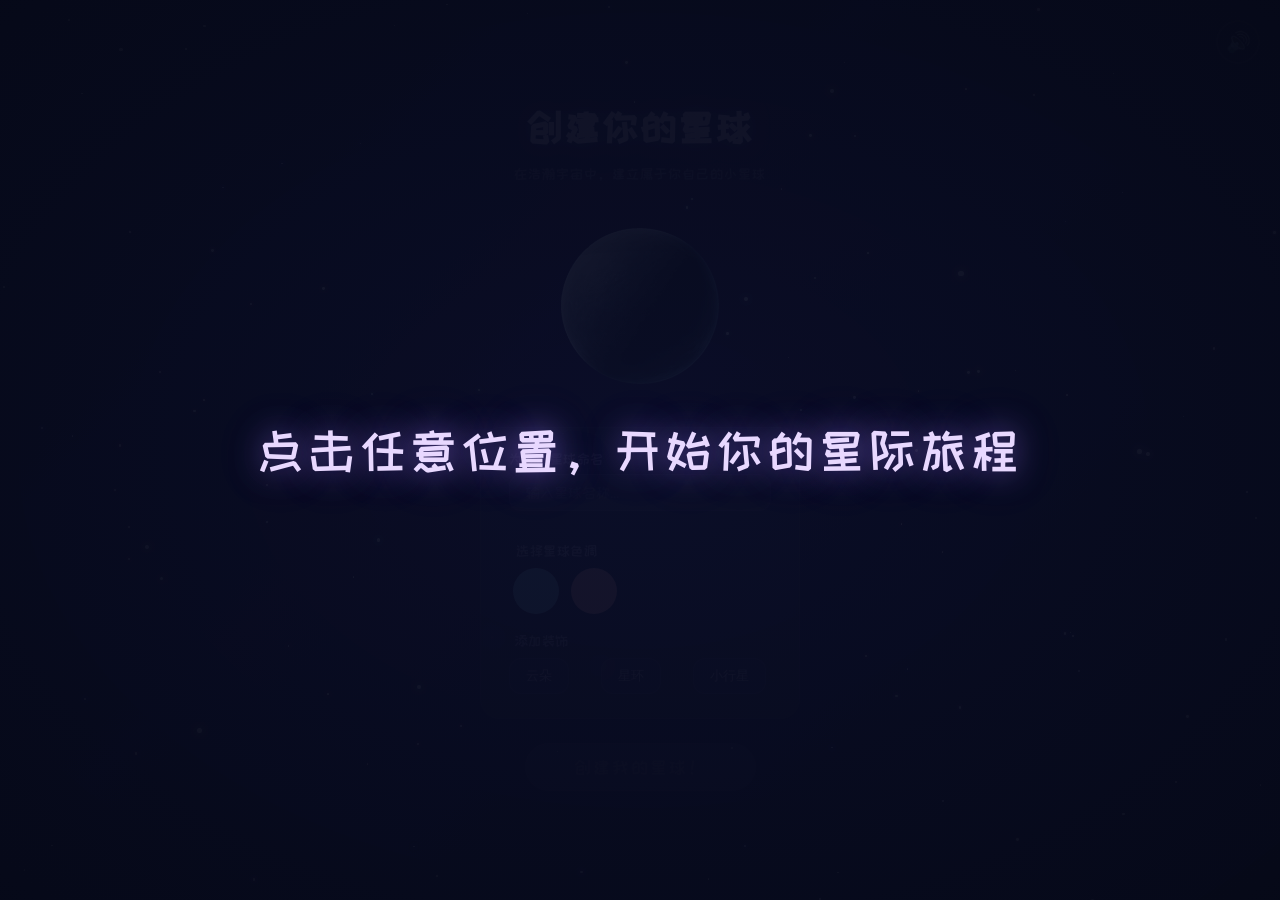
==== commit da29f957: "进一步优化加载速度：96MB → 21MB - 删除未使用的字体(Light/Regular)，省8MB - vain.png 压缩(952KB→256KB)，console-bg 转JPG(468K" ====
--- a/index.html
+++ b/index.html
@@ -7,6 +7,20 @@
 
   <!-- Fonts (本地化) -->
   <link rel="stylesheet" href="css/fonts.css">
+
+  <!-- 预加载关键字体 -->
+  <link rel="preload" href="assets/fonts/NotoSansSC-Medium.woff2" as="font" type="font/woff2" crossorigin>
+  <link rel="preload" href="assets/fonts/MaShanZheng-Regular.woff2" as="font" type="font/woff2" crossorigin>
+
+  <!-- 预加载 Screen 1 星球图片 -->
+  <link rel="preload" href="assets/images/planet/planet-blue.png" as="image">
+  <link rel="preload" href="assets/images/planet/planet-pink.png" as="image">
+  <link rel="preload" href="assets/images/planet/planet-blue-cloud.png" as="image">
+  <link rel="preload" href="assets/images/planet/planet-blue-ring.png" as="image">
+  <link rel="preload" href="assets/images/planet/planet-blue-asteroid.png" as="image">
+  <link rel="preload" href="assets/images/planet/planet-pink-cloud.png" as="image">
+  <link rel="preload" href="assets/images/planet/planet-pink-ring.png" as="image">
+  <link rel="preload" href="assets/images/planet/planet-pink-asteroid.png" as="image">
 
   <!-- Styles -->
   <link rel="stylesheet" href="css/style.css">
@@ -347,5 +361,29 @@
   <script src="js/invite.js"></script>           <!-- 环节四 -->
   <script src="js/video-wait.js"></script>       <!-- 环节五 -->
   <script src="js/app.js"></script>              <!-- 主控制器 -->
+
+  <!-- 后台预加载：用户看 Screen 1 时就把后续环节图片全下好 -->
+  <script>
+  (function() {
+    var urls = [
+      'assets/images/bg/console-bg.jpg',
+      'assets/images/characters/rose-desk.png',
+      'assets/images/characters/king.png',
+      'assets/images/characters/vain.png',
+      'assets/images/characters/merchant.png',
+      'assets/images/characters/pilot-avatar.png',
+      'assets/images/mic.png',
+      'assets/images/小猫.jpg',
+      'assets/images/妈妈.jpg',
+      'assets/images/爸爸.jpg',
+      'assets/images/好朋友.jpg'
+    ];
+    function preload() {
+      urls.forEach(function(u) { var img = new Image(); img.src = u; });
+    }
+    if (document.readyState === 'complete') preload();
+    else window.addEventListener('load', preload);
+  })();
+  </script>
 </body>
 </html>
--- a/css/fonts.css
+++ b/css/fonts.css
@@ -1,43 +1,43 @@
-/* 本地字体（替代 Google Fonts CDN） */
+/* 本地字体（WOFF2 压缩格式） */
 @font-face {
   font-family: 'Ma Shan Zheng';
   font-style: normal;
   font-weight: 400;
   font-display: swap;
-  src: url(../assets/fonts/MaShanZheng-Regular.ttf) format('truetype');
+  src: url(../assets/fonts/MaShanZheng-Regular.woff2) format('woff2');
 }
 @font-face {
   font-family: 'Noto Sans SC';
   font-style: normal;
   font-weight: 300;
   font-display: swap;
-  src: url(../assets/fonts/NotoSansSC-Light.ttf) format('truetype');
+  src: url(../assets/fonts/NotoSansSC-Medium.woff2) format('woff2');
 }
 @font-face {
   font-family: 'Noto Sans SC';
   font-style: normal;
   font-weight: 400;
   font-display: swap;
-  src: url(../assets/fonts/NotoSansSC-Regular.ttf) format('truetype');
+  src: url(../assets/fonts/NotoSansSC-Medium.woff2) format('woff2');
 }
 @font-face {
   font-family: 'Noto Sans SC';
   font-style: normal;
   font-weight: 500;
   font-display: swap;
-  src: url(../assets/fonts/NotoSansSC-Medium.ttf) format('truetype');
+  src: url(../assets/fonts/NotoSansSC-Medium.woff2) format('woff2');
 }
 @font-face {
   font-family: 'Noto Sans SC';
   font-style: normal;
   font-weight: 700;
   font-display: swap;
-  src: url(../assets/fonts/NotoSansSC-Bold.ttf) format('truetype');
+  src: url(../assets/fonts/NotoSansSC-Bold.woff2) format('woff2');
 }
 @font-face {
   font-family: 'ZCOOL KuaiLe';
   font-style: normal;
   font-weight: 400;
   font-display: swap;
-  src: url(../assets/fonts/ZCOOLKuaiLe-Regular.ttf) format('truetype');
+  src: url(../assets/fonts/ZCOOLKuaiLe-Regular.woff2) format('woff2');
 }
--- a/css/screens.css
+++ b/css/screens.css
@@ -463,7 +463,7 @@
   --accent-glow: #ffb060;
   --glow-primary: 0 0 20px rgba(231, 168, 92, 0.5), 0 0 40px rgba(231, 168, 92, 0.3);
   --glow-accent: 0 0 20px rgba(255, 212, 160, 0.5), 0 0 40px rgba(255, 212, 160, 0.3);
-  background: url('../assets/images/bg/console-bg.png') center center / cover no-repeat;
+  background: url('../assets/images/bg/console-bg.jpg') center center / cover no-repeat;
   background-color: #1a0e05;
 }
 
@@ -1355,7 +1355,7 @@
 
 /* -- 使用 Screen 3 同款背景图 -- */
 #screen-4 {
-  background: url('../assets/images/bg/console-bg.png') center center / cover no-repeat;
+  background: url('../assets/images/bg/console-bg.jpg') center center / cover no-repeat;
   background-color: #1a0e05;
 }
 
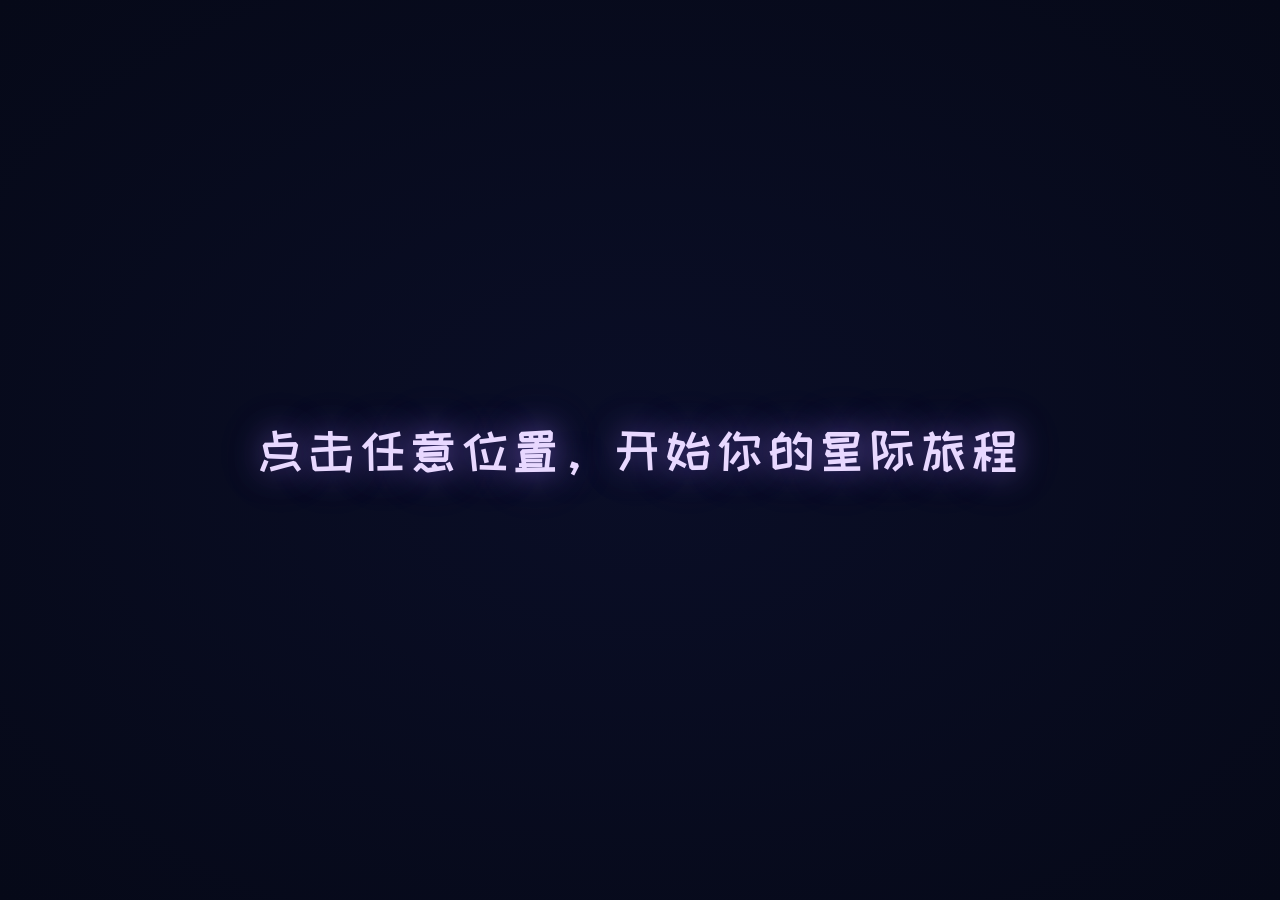
==== commit e2bd395a: "极致压缩：96MB → 3.4MB，首屏关键路径仅381KB - 字体子集化：12MB → 339KB（只保留页面实际使用的498个字符） - 图片PNG/JPG全转WebP：3.7MB → 469K" ====
--- a/index.html
+++ b/index.html
@@ -12,28 +12,29 @@
   <link rel="preload" href="assets/fonts/NotoSansSC-Medium.woff2" as="font" type="font/woff2" crossorigin>
   <link rel="preload" href="assets/fonts/MaShanZheng-Regular.woff2" as="font" type="font/woff2" crossorigin>
 
-  <!-- 预加载 Screen 1 星球图片 -->
-  <link rel="preload" href="assets/images/planet/planet-blue.png" as="image">
-  <link rel="preload" href="assets/images/planet/planet-pink.png" as="image">
-  <link rel="preload" href="assets/images/planet/planet-blue-cloud.png" as="image">
-  <link rel="preload" href="assets/images/planet/planet-blue-ring.png" as="image">
-  <link rel="preload" href="assets/images/planet/planet-blue-asteroid.png" as="image">
-  <link rel="preload" href="assets/images/planet/planet-pink-cloud.png" as="image">
-  <link rel="preload" href="assets/images/planet/planet-pink-ring.png" as="image">
-  <link rel="preload" href="assets/images/planet/planet-pink-asteroid.png" as="image">
+  <!-- 预取 Screen 1 星球图片（低优先级缓存） -->
+  <link rel="prefetch" href="assets/images/planet/planet-blue.webp" as="image">
+  <link rel="prefetch" href="assets/images/planet/planet-pink.webp" as="image">
+  <link rel="prefetch" href="assets/images/planet/planet-blue-cloud.webp" as="image">
+  <link rel="prefetch" href="assets/images/planet/planet-blue-ring.webp" as="image">
+  <link rel="prefetch" href="assets/images/planet/planet-blue-asteroid.webp" as="image">
+  <link rel="prefetch" href="assets/images/planet/planet-pink-cloud.webp" as="image">
+  <link rel="prefetch" href="assets/images/planet/planet-pink-ring.webp" as="image">
+  <link rel="prefetch" href="assets/images/planet/planet-pink-asteroid.webp" as="image">
 
   <!-- Styles -->
   <link rel="stylesheet" href="css/style.css">
   <link rel="stylesheet" href="css/screens.css">
   <link rel="stylesheet" href="css/animations.css">
 
-  <!-- Libraries (本地化) -->
+  <!-- Libraries (本地化) — 首屏必需同步加载 -->
   <script src="lib/anime.min.js"></script>
   <script src="lib/howler.min.js"></script>
-  <script src="lib/wavesurfer.min.js"></script>
-  <script src="lib/tsparticles.engine.min.js"></script>
-  <script src="lib/tsparticles.bundle.min.js"></script>
-  <script src="lib/typed.umd.js"></script>
+  <!-- 非首屏库延迟加载 -->
+  <script src="lib/wavesurfer.min.js" defer></script>
+  <script src="lib/tsparticles.engine.min.js" defer></script>
+  <script src="lib/tsparticles.bundle.min.js" defer></script>
+  <script src="lib/typed.umd.js" defer></script>
 </head>
 <body>
 
@@ -67,7 +68,15 @@
   <!-- 开始体验覆盖层（解锁音频） -->
   <div class="start-overlay" id="start-overlay">
     <div class="start-content">
-      <div class="start-hint">点击任意位置，开始你的星际旅程</div>
+      <div class="start-hint" id="start-hint">点击任意位置，开始你的星际旅程</div>
+      <div class="countdown-container" id="countdown-container" style="display:none;">
+        <div class="countdown-number" id="countdown-number">5</div>
+        <svg class="countdown-ring" viewBox="0 0 120 120">
+          <circle class="countdown-ring-bg" cx="60" cy="60" r="54"/>
+          <circle class="countdown-ring-progress" id="countdown-ring-progress" cx="60" cy="60" r="54"/>
+        </svg>
+        <div class="countdown-text">星际引擎启动中…</div>
+      </div>
     </div>
   </div>
 
@@ -83,7 +92,7 @@
 
       <div class="planet-stage">
         <div class="planet-container">
-          <img id="planet-img" src="assets/images/planet/planet-base.png" alt="星球" class="planet-main">
+          <img id="planet-img" src="assets/images/planet/planet-base.webp" alt="星球" class="planet-main">
         </div>
       </div>
 
@@ -128,7 +137,7 @@
       <div class="s2-hero-planet" id="s2-hero-planet">
         <div class="s2-signal-rings" id="s2-signal-rings"></div>
         <span class="s2-hero-planet-name" id="s2-hero-planet-name"></span>
-        <img src="assets/images/planet/planet-base.png" alt="我的星球" class="s2-hero-planet-img" id="s2-hero-planet-img">
+        <img src="assets/images/planet/planet-base.webp" alt="我的星球" class="s2-hero-planet-img" id="s2-hero-planet-img">
       </div>
 
       <!-- 串场旁白字幕 -->
@@ -167,7 +176,7 @@
         <span class="s3-rec-ripple"></span>
         <span class="s3-rec-ripple"></span>
         <!-- 麦克风图片（与环节四同款） -->
-        <img class="s3-mic-img" src="assets/images/ui/mic.png" alt="麦克风">
+        <img class="s3-mic-img" src="assets/images/ui/mic.webp" alt="麦克风">
         <!-- 录音中的波形动画 -->
         <div class="s3-rec-waves">
           <span class="s3-wave-bar"></span>
@@ -183,7 +192,7 @@
     <!-- 助手飞行员对话框（底部） -->
     <div class="assistant-bar" id="assistant-bar">
       <div class="assistant-avatar">
-        <img src="assets/images/characters/pilot-avatar.png" alt="助手飞行员">
+        <img src="assets/images/characters/pilot-avatar.webp" alt="助手飞行员">
       </div>
       <div class="assistant-content">
         <div class="assistant-message" id="assistant-message"></div>
@@ -213,28 +222,28 @@
       <div class="window-filmstrip">
         <div class="filmstrip-track">
           <div class="filmstrip-group">
-            <div class="filmstrip-item"><img src="assets/images/妈妈.jpg" alt="妈妈"></div>
+            <div class="filmstrip-item"><img src="assets/images/妈妈.webp" alt="妈妈"></div>
             <span class="filmstrip-label">妈妈</span>
           </div>
           <div class="filmstrip-group">
-            <div class="filmstrip-item"><img src="assets/images/爸爸.jpg" alt="爸爸"></div>
+            <div class="filmstrip-item"><img src="assets/images/爸爸.webp" alt="爸爸"></div>
             <span class="filmstrip-label">爸爸</span>
           </div>
           <div class="filmstrip-group">
-            <div class="filmstrip-item"><img src="assets/images/好朋友.jpg" alt="好朋友"></div>
+            <div class="filmstrip-item"><img src="assets/images/好朋友.webp" alt="好朋友"></div>
             <span class="filmstrip-label">好朋友</span>
           </div>
           <!-- 第二组（无缝循环） -->
           <div class="filmstrip-group">
-            <div class="filmstrip-item"><img src="assets/images/妈妈.jpg" alt="妈妈"></div>
+            <div class="filmstrip-item"><img src="assets/images/妈妈.webp" alt="妈妈"></div>
             <span class="filmstrip-label">妈妈</span>
           </div>
           <div class="filmstrip-group">
-            <div class="filmstrip-item"><img src="assets/images/爸爸.jpg" alt="爸爸"></div>
+            <div class="filmstrip-item"><img src="assets/images/爸爸.webp" alt="爸爸"></div>
             <span class="filmstrip-label">爸爸</span>
           </div>
           <div class="filmstrip-group">
-            <div class="filmstrip-item"><img src="assets/images/好朋友.jpg" alt="好朋友"></div>
+            <div class="filmstrip-item"><img src="assets/images/好朋友.webp" alt="好朋友"></div>
             <span class="filmstrip-label">好朋友</span>
           </div>
         </div>
@@ -283,7 +292,7 @@
       <div class="mic-ripple"></div>
       <div class="mic-ripple"></div>
       <div class="mic-ripple"></div>
-      <img class="mic-icon" src="assets/images/ui/mic.png" alt="麦克风">
+      <img class="mic-icon" src="assets/images/ui/mic.webp" alt="麦克风">
       <div class="mic-shadow"></div>
       <div class="mic-hint">点击发言</div>
     </div>
@@ -291,7 +300,7 @@
     <!-- 飞行员对话框（与环节三同款） -->
     <div class="assistant-bar s4-assistant-bar" id="s4-assistant-bar" style="display:none;">
       <div class="assistant-avatar">
-        <img src="assets/images/characters/pilot-avatar.png" alt="助手飞行员">
+        <img src="assets/images/characters/pilot-avatar.webp" alt="助手飞行员">
       </div>
       <div class="assistant-content">
         <div class="assistant-message" id="s4-assistant-message"></div>
@@ -319,7 +328,7 @@
       <!-- 星球视觉 -->
       <div class="s5v-planet-visual">
         <div class="s5v-planet-glow"></div>
-        <img id="s5v-planet-img" src="assets/images/planet/planet-base.png" alt="星球" class="s5v-planet-img">
+        <img id="s5v-planet-img" src="assets/images/planet/planet-base.webp" alt="星球" class="s5v-planet-img">
         <div class="s5v-orbit-ring s5v-orbit-1"></div>
         <div class="s5v-orbit-ring s5v-orbit-2"></div>
         <div class="s5v-orbit-ring s5v-orbit-3"></div>
@@ -366,17 +375,17 @@
   <script>
   (function() {
     var urls = [
-      'assets/images/bg/console-bg.jpg',
-      'assets/images/characters/rose-desk.png',
-      'assets/images/characters/king.png',
-      'assets/images/characters/vain.png',
-      'assets/images/characters/merchant.png',
-      'assets/images/characters/pilot-avatar.png',
-      'assets/images/mic.png',
-      'assets/images/小猫.jpg',
-      'assets/images/妈妈.jpg',
-      'assets/images/爸爸.jpg',
-      'assets/images/好朋友.jpg'
+      'assets/images/bg/console-bg.webp',
+      'assets/images/characters/rose-desk.webp',
+      'assets/images/characters/king.webp',
+      'assets/images/characters/vain.webp',
+      'assets/images/characters/merchant.webp',
+      'assets/images/characters/pilot-avatar.webp',
+      'assets/images/ui/mic.webp',
+      'assets/images/小猫.webp',
+      'assets/images/妈妈.webp',
+      'assets/images/爸爸.webp',
+      'assets/images/好朋友.webp'
     ];
     function preload() {
       urls.forEach(function(u) { var img = new Image(); img.src = u; });
--- a/css/style.css
+++ b/css/style.css
@@ -156,7 +156,7 @@
   position: fixed;
   inset: 0;
   z-index: 200;
-  background: radial-gradient(ellipse at center, rgba(10, 14, 39, 0.95) 0%, rgba(6, 9, 24, 0.98) 100%);
+  background: radial-gradient(ellipse at center, rgba(10, 14, 39, 1) 0%, rgba(6, 9, 24, 1) 100%);
   display: flex;
   align-items: center;
   justify-content: center;
@@ -194,6 +194,68 @@
 @keyframes startPulse {
   0%, 100% { opacity: 0.6; }
   50% { opacity: 1; }
+}
+
+/* ===== 倒计时 ===== */
+.countdown-container {
+  position: relative;
+  width: 120px;
+  height: 120px;
+  margin: 0 auto 24px;
+}
+
+.countdown-number {
+  position: absolute;
+  inset: 0;
+  display: flex;
+  align-items: center;
+  justify-content: center;
+  font-family: var(--font-display);
+  font-size: 3rem;
+  color: #e8d8ff;
+  text-shadow: 0 0 20px rgba(160, 120, 255, 0.6);
+  z-index: 1;
+}
+
+.countdown-ring {
+  width: 120px;
+  height: 120px;
+  transform: rotate(-90deg);
+}
+
+.countdown-ring-bg {
+  fill: none;
+  stroke: rgba(160, 120, 255, 0.15);
+  stroke-width: 4;
+}
+
+.countdown-ring-progress {
+  fill: none;
+  stroke: rgba(160, 120, 255, 0.7);
+  stroke-width: 4;
+  stroke-linecap: round;
+  stroke-dasharray: 339.292;
+  stroke-dashoffset: 0;
+  transition: stroke-dashoffset 1s linear;
+}
+
+.countdown-text {
+  text-align: center;
+  margin-top: 16px;
+  font-family: var(--font-display);
+  font-size: clamp(1rem, 2vw, 1.3rem);
+  color: rgba(232, 216, 255, 0.7);
+  letter-spacing: 3px;
+}
+
+@keyframes countdownPop {
+  0% { transform: scale(1.3); opacity: 0.5; }
+  50% { transform: scale(1); opacity: 1; }
+  100% { transform: scale(1); opacity: 1; }
+}
+
+.countdown-number.pop {
+  animation: countdownPop 0.4s ease-out;
 }
 
 /* ===== 转场遮罩 ===== */
--- a/css/screens.css
+++ b/css/screens.css
@@ -463,7 +463,7 @@
   --accent-glow: #ffb060;
   --glow-primary: 0 0 20px rgba(231, 168, 92, 0.5), 0 0 40px rgba(231, 168, 92, 0.3);
   --glow-accent: 0 0 20px rgba(255, 212, 160, 0.5), 0 0 40px rgba(255, 212, 160, 0.3);
-  background: url('../assets/images/bg/console-bg.jpg') center center / cover no-repeat;
+  background: url('../assets/images/bg/console-bg.webp') center center / cover no-repeat;
   background-color: #1a0e05;
 }
 
@@ -1355,7 +1355,7 @@
 
 /* -- 使用 Screen 3 同款背景图 -- */
 #screen-4 {
-  background: url('../assets/images/bg/console-bg.jpg') center center / cover no-repeat;
+  background: url('../assets/images/bg/console-bg.webp') center center / cover no-repeat;
   background-color: #1a0e05;
 }
 
